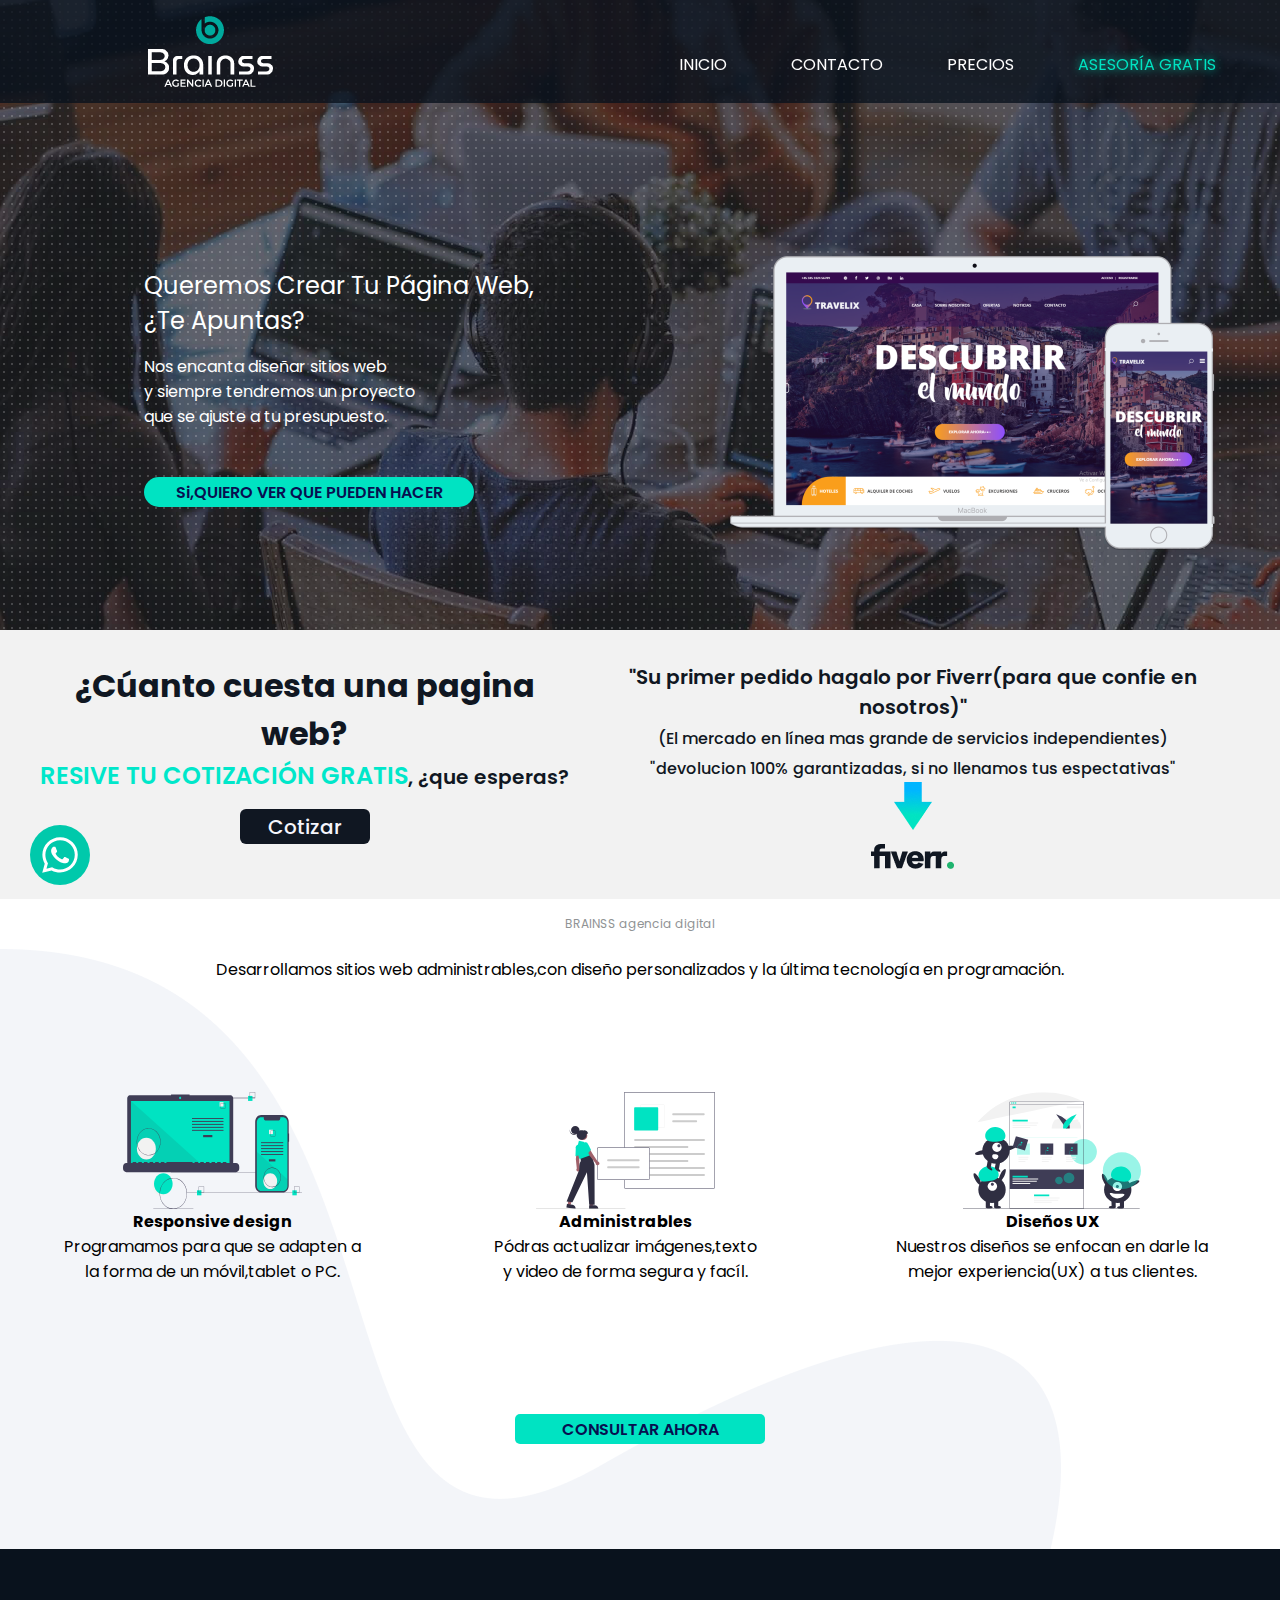
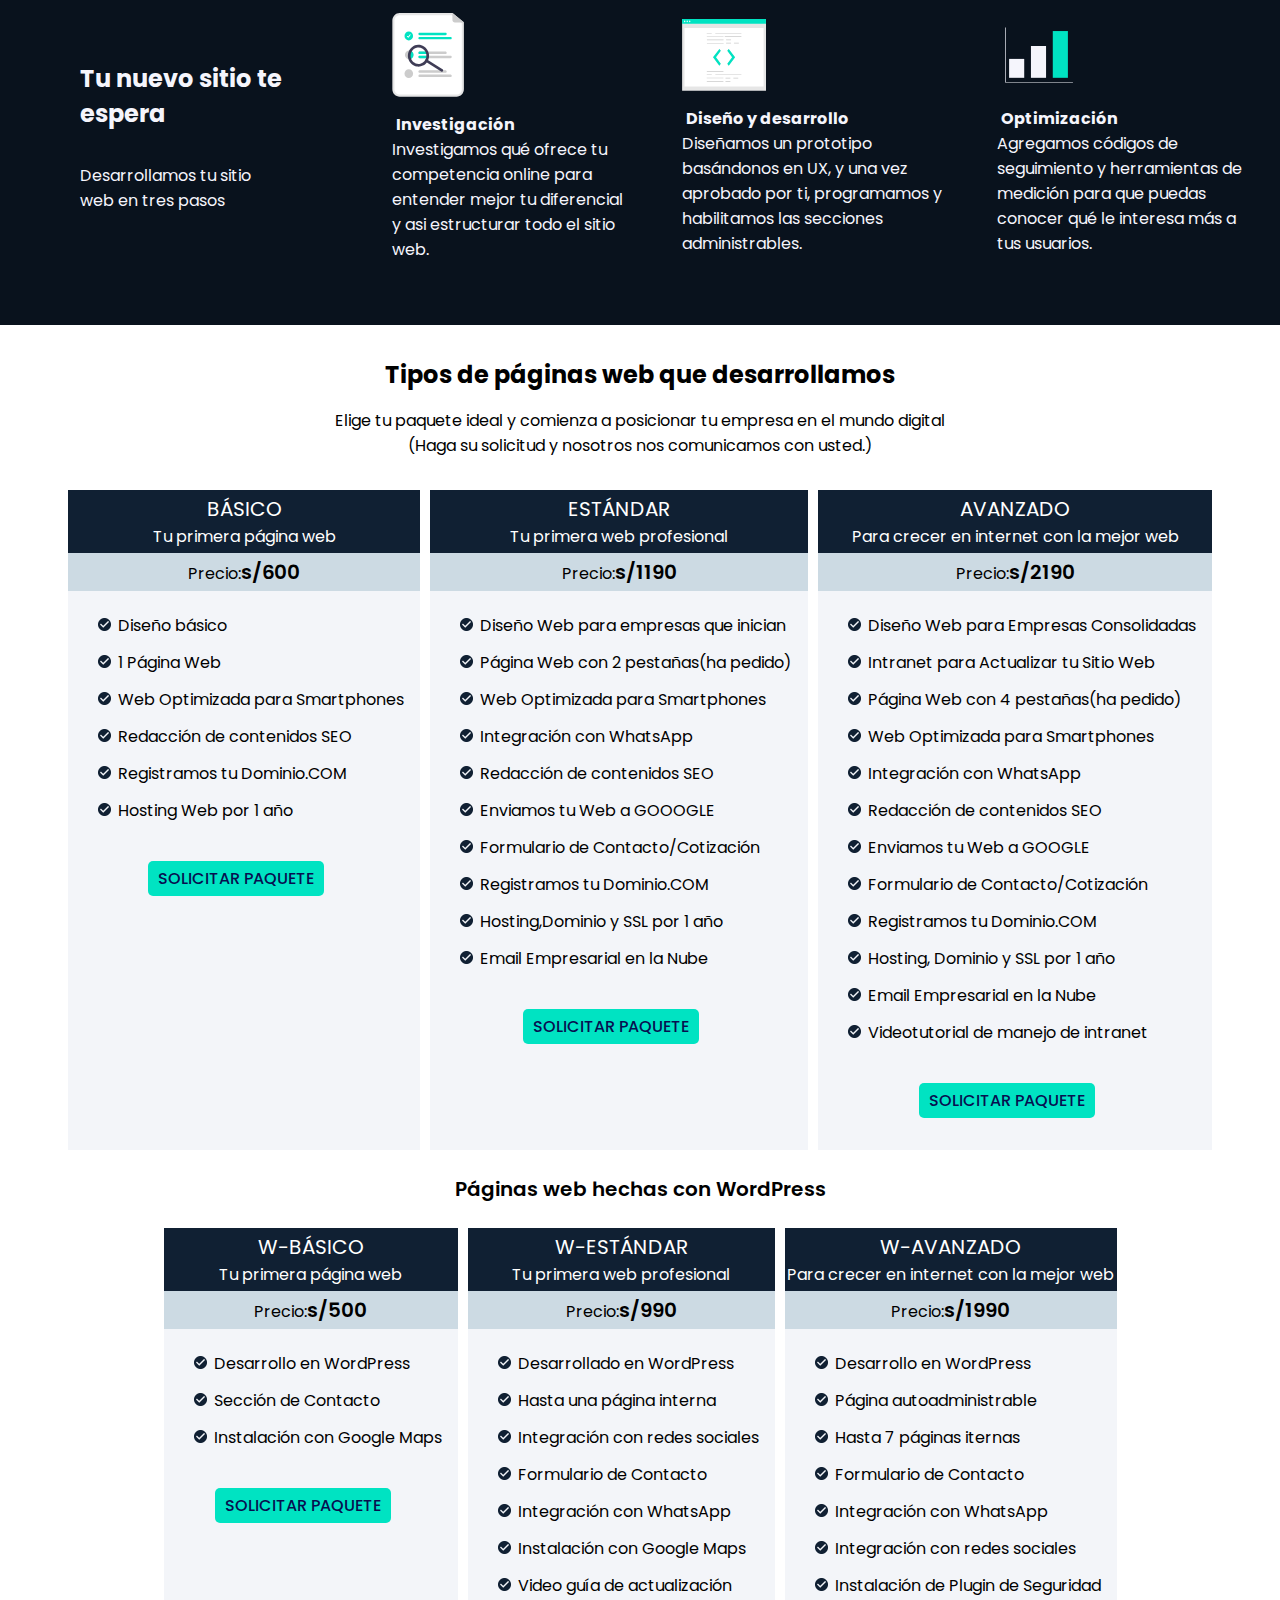
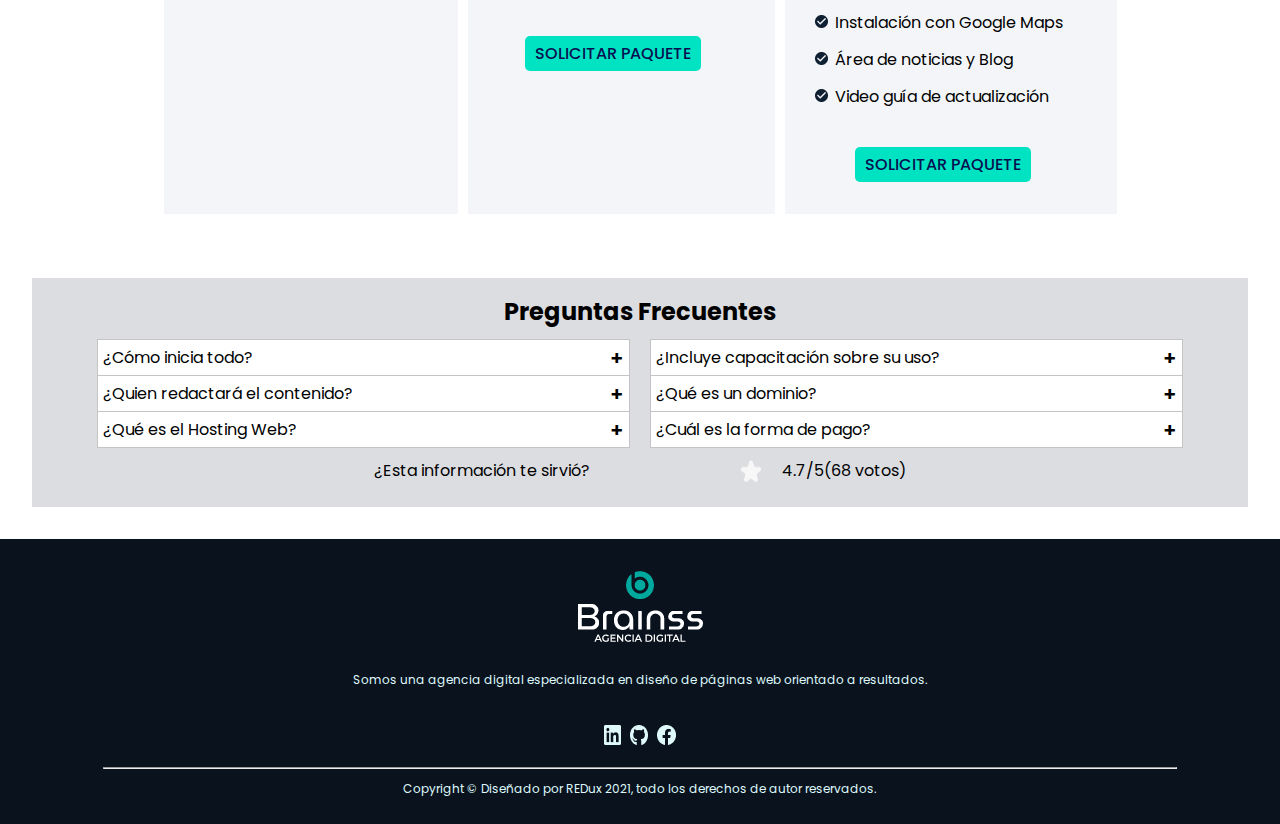
==== index.html @ 3a554b78 "Add files via upload" ====
<!DOCTYPE html>
<html lang="es-es">
<head>
    <meta charset="UTF-8">
    <meta http-equiv="X-UA-Compatible" content="IE=edge">
    <meta name="viewport" content="width=device-width, initial-scale=1.0">
    <title>páginas web perú precios</title>
    <link type="text/css" rel="stylesheet" href="style.css">
    <link rel="preconnect" href="https://fonts.gstatic.com">
    <link href="https://fonts.googleapis.com/css2?family=Poppins:wght@400;500;600;700&display=swap" rel="stylesheet">

    <!--favicon logo-->
<link rel="apple-touch-icon" sizes="180x180" href="favicon/apple-touch-icon.png">
<link rel="icon" type="image/png" sizes="32x32" href="favicon/favicon-32x32.png">
<link rel="icon" type="image/png" sizes="16x16" href="favicon/favicon-16x16.png">
<link rel="manifest" href="favicon/site.webmanifest">
<link rel="mask-icon" href="favicon/safari-pinned-tab.svg" color="#5bbad5">
<meta name="msapplication-TileColor" content="#da532c">
<meta name="theme-color" content="#ffffff">

<!-- para envios de formulario por EmailJS-->


</head>
     
<body>
    <nav id="article-header__main-principal" class="article-header__main article-header__main-principal">
        <div class="header-div__principal header-div__principal-logo">
            <a href="#">
                <img class="div-img__logo-logo"  src="image/atm-logo.png" alt="cargando imagen">
            </a>
        </div>
        <div class="section__menu">
            <div class="section-div__menu-item section-div__menu-item_item1"><a class="div-a__button div-a__button-item" href="#">INICIO</a></div>
            <div class="section-div__menu-item section-div__menu-item_item2"><a class="div-a__button div-a__button-item" href="paquete.html">CONTACTO</a></div>
            <div class="section-div__menu-item section-div__menu-item_item3"><a class="div-a__button div-a__button-item" href="#paquetes">PRECIOS</a></div>
            <div class="section-div__menu-item section-div__menu-item_item4"><a class="div-a__button div-a__button-item div-a__button-item_item4" href="paquete.html">ASESORÍA GRATIS</a></div>
        </div>
    </nav>
    <article class="article__main ">
        <div class="portada__main">
            
            <div class="article-div__main-cuerpo">
                <div class="div-div__cuerpo-mensaje">
                    <div class="article-div__main-encabezado">
                        <p class="div-p__encabezado-principal" >Queremos Crear Tu Página Web, <br class="br-false">¿Te Apuntas?</p>
                    </div>
                    <div class="div-div__mensaje-mensaje">
                        <div class="div-div__mensaje-textalign">
                            Nos encanta diseñar sitios web</br> y siempre tendremos un proyecto</br> que se ajuste a tu presupuesto.
                        </div>
                    </div>
                    <div class="div-div__mensaje-button">
                        <div class="div-div__button-button_color1 div-div__button-button_color1-width2">
                            <a class="div-a__button div-a__button-enlace_color1" href="#paquetes">Si,QUIERO VER QUE PUEDEN HACER</a>
                        </div>
                    </div>
                </div>
                <div class="div-div__main-img_laptop-true">
                </div>
                <div class="div-div__main-img_laptop-false">
                </div>
            </div>
            <div class="whatsapp">
                <a href="https://api.whatsapp.com/send?phone=+51921738307" target="_blank">
                    <img class="whatsapp-svg" src="image/whatsapp.svg" alt="">
                </a>
            </div>
        </div>
    </article>

    <section class="mensaj">
        <div class="oferta">
            <h1>¿Cúanto cuesta una pagina web?</h1>
            <div class="baner"><span class="baner-spam">RESIVE TU COTIZACIÓN GRATIS</span>, ¿que esperas?</div>
            <div class="box-button-cotizar">
                <div class="button-cotizar">
                   <a class="a-cotizar" target="_blank" href="cotizar.html">
                Cotizar</a> 
                </div>
            </div>
        </div>
        <div class="fiverr">
            <div>"Su primer pedido hagalo por Fiverr(para que confie en nosotros)"<br>
               <span> (El mercado en línea mas grande de servicios independientes) <br>
                       <span class="devolucion" >"devolucion 100% garantizadas, si no llenamos tus espectativas"</span></span>
                <br> <span class="fiverr-arrow"> <img src="image/fiverr-arrow.png" alt=""></span></div>
            <div class="fiverr-icon">
                <a href="https://www.fiverr.com/kraudkarirojas?up_rollout=true">
                    <img class="fiverr-logo" src="image/icon-fiverr.png" alt="">
                </a>
            </div>
        </div>
        
    </section>

    <section class="section__diseño">
        <div class="section-div__diseño section-div__diseño-encabezado">
            <p class="div-p__encabezado-texto div-p__encabezado-texto_texto1">
            BRAINSS agencia digital
            </p>
            <p class="div-p__encabezado-texto div-p__encabezado-texto_texto2">
                Desarrollamos sitios web administrables,con diseño personalizados y la última
                tecnología en programación.
            </p>
        </div>
        <div class="section-div__diseño section-div__diseño-items">
            <div class="div-div__items-item div-div__items-item_item1">
                <div class="div-div__item-img div-div__item-img_responsive">
                    <img class=" diseño-svg_true diseño-svg_true-responsive" src="image/atm-svg-responsive-true.svg" alt="cargando_imagen">
                    <img class="diseño-svg_false diseño-svg_false-responsive" src="image/atm-svg-responsive-false.svg" alt="cargando_imagen">
                </div>
                <div class="div-div__item-text div-div__item-text_resposive">
                    <h3>Responsive design</h3>
                    <p>
                        Programamos para que se adapten a la 
                        forma de un móvil,tablet o PC.
                    </p>
                </div>
            </div>
            <div class="div-div__items-item div-div__items-item_item2">
                <div class="div-div__item-img div-div__item-img_manageable">
                    <img loading="lazy" class="diseño-svg_true diseño-svg_true-manage" src="image/atm-svg-manage-true.svg" alt="cargando_imagen">
                    <img loading="lazy" class="diseño-svg_false diseño-svg_false-manage" src="image/atm-svg-manage-false.svg" alt="cargando_imagen">
                </div>
                <div class="div-div__item-text div-div__item-text_manageable">
                    <h3>Administrables</h3>
                    <p>Pódras actualizar imágenes,texto y video
                        de forma segura y facíl.
                    </p>
                </div>
            </div>
            <div class="div-div__items-item div-div__items-item_item3">
                <div class="div-div__item-img div-div__item-img_design">
                <img class="diseño-svg_true diseño-svg_true-ux" src="image/atm-svg-ux-true.svg" alt="cargando_imagen">
                    <img class="diseño-svg_false diseño-svg_false-ux" src="image/atm-svg-ux-false.svg" alt="cargando_imagen">
                </div>
                <div class="div-div__item-text div-div__item-text_design">
                    <h3>Diseños UX</h3>
                    <p>Nuestros diseños se enfocan en darle la mejor experiencia(UX) a tus clientes.</p>
                </div>
            </div>
        </div>
        <div class="section-div__diseño section-div__diseño-content">
            <div class="div-div__content-button_color-second">
                <a class="div-a div-a__button div-a__button-enlace_color1 " href="paquete.html">CONSULTAR AHORA</a>
            </div>
        </div>
    </section> 

    <article class="article-pasos">
            <div class="article-pasos__head">
                <h2 class="article-pasos__heading">Tu nuevo sitio te espera</h2>
                <p class="article-pasos__parrafo">Desarrollamos tu sitio web en tres pasos</p>
            </div>
            <div class="article-pasos__section">
                <div class="article-pasos__item_item1">
                    <img class="article-pasos__img_img1" src="image/investigación.svg" alt="img1">
                    <h3 class="article-pasos__heading_heading1">Investigación</h3>
                    <p class="article-pasos__parrafo-true_parrafo1">
                        Investigamos qué ofrece tu
                        competencia<br> online para entender
                        mejor tu diferencial y<br> asi estructurar
                        todo el sitio web.
                    </p>
                    <p class="article-pasos__parrafo-false_parrafo1">
                        Investigamos qué ofrece tu
                        competencia online para entender
                        mejor tu diferencial y asi estructurar
                        todo el sitio web.
                    </p>
                </div>
                <div class="article-pasos__item_item2">
                    <img class="article-pasos__img_img2" src="image/desarrollo.svg" alt="img2">
                    <h3 class="article-pasos__heading_heading2">Diseño y desarrollo</h3>
                    <p class="article-pasos__parrafo-true_parrafo2">
                        Diseñamos un prototipo basándonos
                        en UX,<br> y una vez aprobado por ti,
                        programamos y<br> habilitamos las
                        secciones administrables.
                    </p>
                    <p class="article-pasos__parrafo-false_parrafo2">
                        Diseñamos un prototipo basándonos
                        en UX, y una vez aprobado por ti,
                        programamos y habilitamos las
                        secciones administrables.
                    </p>
                </div>
                <div class="article-pasos__item_item3">
                    <img class="article-pasos__img_img3" src="image/optimización.svg" alt="img3">
                    <h3 class="article-pasos__heading_heading3">Optimización</h3>
                    <p class="article-pasos__parrafo-true_parrafo3">
                        Agregamos códigos de seguimiento y<br>                           
                        herramientas de medición para que
                        puedas<br> conocer qué le interesa más a
                        tus usuarios.
                    </p>
                    <p class="article-pasos__parrafo-false_parrafo3">
                        Agregamos códigos de seguimiento y                           
                        herramientas de medición para que
                        puedas conocer qué le interesa más a 
                        tus usuarios.
                    </p>
                </div>
            </div>
    </article>

    <article id="paquetes" class="article-precios">
        <div class="article-precios__head">
            <h2 class="article-precios__heading">Tipos de páginas web que desarrollamos</h2>
            <p>
                Elige tu paquete ideal y comienza a posicionar tu empresa en el mundo digital <br>(Haga su solicitud y nosotros nos comunicamos con usted.)
            </p>
        </div>

        <div class="section-precios">
                <div class="precios-webs section-precios__precios-webs_organico">
                    <div class=" precios-webs__web-básico">
                        <div class="precios-webs__head_básico">
                            <p class="precios-webs__heading_básico">BÁSICO</p>
                            <p>Tu primera página web</p>
                        </div>
                        <div class="precios-webs__precio_básico">
                            <p class="precios-webs__p-precio_básico">Precio:<span class="section-precios__numero">s/600</span></p>
                        </div>
                        <div class="precios-webs__contenido_básico">
                            <ul class="precios-webs__ul_básico">
                                <li class="precios-webs__li">Diseño básico</li>
                                <li class="precios-webs__li">1 Página Web</li>
                                <li class="precios-webs__li">Web Optimizada para Smartphones</li>
                                <li class="precios-webs__li">Redacción de contenidos SEO</li>
                                <li class="precios-webs__li">Registramos tu Dominio.COM</li>
                                <li class="precios-webs__li">Hosting Web por 1 año</li>
                            </ul>
                            <div class="button-paquete">
                                <a class="button-paquete__a" href="paquete.html" >SOLICITAR PAQUETE</a>
                            </div>
                        </div>
                    </div>
                    <div class=" precios-webs__web-estándar">
                        <div class="precios-webs__head_estándar">
                            <p class="precios-webs__heading_estándar">ESTÁNDAR</p>
                            <p>Tu primera web profesional</p>
                        </div>
                        <div class="precios-webs__precio_estándar">
                            <p class="precios-webs__p-precio_estándar">Precio:<span class="section-precios__numero">s/1190</span></p>
                        </div>
                        <div class=" precios-webs__contenido_estándar">
                            <ul class="precios-webs__ul_estándar">
                                <li class="precios-webs__li">Diseño Web para empresas que inician</li>
                                <li class="precios-webs__li">Página Web con 2 pestañas(ha pedido)</li>
                                <li class="precios-webs__li">Web Optimizada para Smartphones</li>
                                <li class="precios-webs__li">Integración con WhatsApp</li>
                                <li class="precios-webs__li">Redacción de contenidos SEO</li>
                                <li class="precios-webs__li">Enviamos tu Web a GOOOGLE</li>
                                    <li class="precios-webs__li">Formulario de Contacto/Cotización</li>
                                    <li class="precios-webs__li">Registramos tu Dominio.COM</li>
                                    <li class="precios-webs__li">Hosting,Dominio y SSL por 1 año</li>
                                    <li class="precios-webs__li">Email Empresarial en la Nube</li>
                                </ul>
                                <div class="button-paquete">
                                <a class="button-paquete__a" href="paquete.html">SOLICITAR PAQUETE</a>
                            </div>
                            </div>
                        </div>
                        <div class=" precios-webs__web-avanzado">
                            <div class="precios-webs__head_avanzado">
                                <p class="precios-webs__heading_avanzado">AVANZADO</p>
                                <p>Para crecer en internet con la mejor web</p>
                            </div>
                            <div class=" precios-webs__precio_avanzado">
                                <p class="precios-webs__p-precio_avanzado">Precio:<span class="section-precios__numero">s/2190</span></p>
                            </div>
                            <div class="precios-webs__contenido_avanzado">
                                <ul class="precios-webs__ul_avanzado">
                                    <li class="precios-webs__li">Diseño Web para Empresas Consolidadas</li>
                                    <li class="precios-webs__li">Intranet para Actualizar tu Sitio Web</li>
                                    <li class="precios-webs__li">Página Web con 4 pestañas(ha pedido)</li>
                                    <li class="precios-webs__li">Web Optimizada para Smartphones</li>
                                    <li class="precios-webs__li">Integración con WhatsApp</li>
                                    <li class="precios-webs__li">Redacción de contenidos SEO</li>
                                    <li class="precios-webs__li">Enviamos tu Web a GOOGLE</li>
                                    <li class="precios-webs__li">Formulario de Contacto/Cotización</li>
                                    <li class="precios-webs__li">Registramos tu Dominio.COM</li>
                                    <li class="precios-webs__li">Hosting, Dominio y SSL por 1 año</li>
                                    <li class="precios-webs__li">Email Empresarial en la Nube</li>
                                    <li class="precios-webs__li">Videotutorial de manejo de intranet</li>
                                </ul>
                                <div class="button-paquete">
                                <a class="button-paquete__a" href="paquete.html">SOLICITAR PAQUETE</a>
                            </div>
                            </div>
                        </div>
                    </div>
                    <div class="section-precios__aviso">
                        <p class="section-precios__aviso-text">Páginas web hechas con WordPress</p>
                    </div>
                    <div class="precios-webs section-precios__precios-webs_wordpress">
                        <div class=" precios-webs__web-wbásico">
                            <div class="precios-webs__head_wbásico">
                                <p class="precios-webs__heading_wbásico">W-BÁSICO</p>
                                <p>Tu primera página web</p>
                            </div>
                            <div class="precios-webs__precio_wbásico">
                                <p class="precios-webs__p-precio_wbásico">Precio:<span class="section-precios__numero">s/500</span></p>
                            </div>
                            <div class="precios-webs__contenido_wbásico">
                                <ul class="precios-webs__ul_wbásico">
                                    <li class="precios-webs__li">Desarrollo en WordPress</li>
                                    <li class="precios-webs__li">Sección de Contacto</li>
                                    <li class="precios-webs__li">Instalación con Google Maps</li>
                                </ul>
                                <div class="button-paquete">
                                    <a class="button-paquete__a" href="paquete.html">SOLICITAR PAQUETE</a>
                                </div>
                            </div>
                        </div>
                        <div class=" precios-webs__web-westándar">
                            <div class="precios-webs__head_westándar">
                                <p class="precios-webs__heading_westándar">W-ESTÁNDAR</p>
                                <p>Tu primera web profesional</p>
                            </div>
                            <div class="precios-webs__precio_westándar">
                                <p class="precios-webs__p-precio_westándar">Precio:<span class="section-precios__numero">s/990</span></p>
                            </div>
                            <div class="precios-webs__contenido_westándar">
                                <ul class="precios-webs__ul_westándar">
                                    <li class="precios-webs__li">Desarrollado en WordPress</li>
                                    <li class="precios-webs__li">Hasta una página interna</li>
                                    <li class="precios-webs__li">Integración con redes sociales</li>
                                    <li class="precios-webs__li">Formulario de Contacto</li>
                                    <li class="precios-webs__li">Integración con WhatsApp</li>
                                    <li class="precios-webs__li">Instalación con Google Maps</li>
                                    <li class="precios-webs__li">Video guía de actualización</li>
                                </ul>
                                <div class="button-paquete">
                                    <a class="button-paquete__a" href="paquete.html">SOLICITAR PAQUETE</a>
                                </div>
                            </div>
                        </div>
                        <div class=" precios-webs__web-wavanzado">
                            <div class="precios-webs__head_wavanzado">
                                <p class="precios-webs__heading_wavanzado">W-AVANZADO</p>
                                <p>Para crecer en internet con la mejor web</p>
                            </div>
                            <div class="precios-webs__precio_wavanzado">
                                <p class="precios-webs__p-precio_wavanzado">Precio:<span class="section-precios__numero">s/1990</span></p>
                            </div>
                            <div class="precios-webs__contenido_wavanzado">
                                <ul class="precios-webs__ul_wavanzado">
                                    <li class="precios-webs__li">Desarrollo en WordPress</li>
                                    <li class="precios-webs__li">Página autoadministrable</li>
                                    <li class="precios-webs__li">Hasta 7 páginas iternas</li>
                                    <li class="precios-webs__li">Formulario de Contacto</li>
                                    <li class="precios-webs__li">Integración con WhatsApp</li>
                                    <li class="precios-webs__li">Integración con redes sociales</li>
                                    <li class="precios-webs__li">Instalación de Plugin de Seguridad</li>
                                    <li class="precios-webs__li">Instalación con Google Maps</li>
                                    <li class="precios-webs__li">Área de noticias y Blog</li>
                                    <li class="precios-webs__li">Video guía de actualización</li>
                                </ul>
                                <div class="button-paquete">
                                <a class="button-paquete__a" href="paquete.htmls">SOLICITAR PAQUETE</a>
                            </div>
                            </div>
                        </div>
                    </div>
            </div>
        </article>

        <section id="preguntas" class="section-preguntas">
            <h2 class="section-preguntas__heading">Preguntas Frecuentes</h2>
            <div class="section-preguntas__contenido">
                <div class="section-preguntas__lista accordion1">
                    <ul class="accordion">
                        <li class=" contentbx">
                            <div class="label">¿Cómo inicia todo?</div>
                            <div class="content">
                                Cuando te pongas en contacto con nosotros por alguno de nuestros paquetes
                                de diseño web, nosotros <b>nos comunicaremos con usted para acordar firmar 
                                un contrato</b> por el servicio,ademas <b>te pediremos que nos brindes información
                                sobre tu negocio/empresa</b>(sevicios,público objetivo) para que juntos planeemos 
                                los objetivos de tu nueva página web.
                                Para iniciar el proceso tambien será necesaro que nos facilites tu logotipo y/o 
                                manual de marca, si no cuenta con estos podemos ofrecerte el diseño de estos 
                                artículos como un sevicio adiciona.
                                <b>¡No te preocupes!</b>, que estamos para ayudarte desde el inicio del proyecto.
                            </div>
                        </li>
                        <li class="contentbx">
                            <div class="label">¿Quien redactará el contenido?</div>
                            <div class="content">
                                Si,nuestros paquetes uncluyen la <b>redacción 
                                publicitaria de los contenidos de tu página web,
                                </b> la estructura y  la calidad de los textos de tu página web serán
                                fundamentales <b>para enganchar y convertir a los visitantes de tu página web en clientes.</b>
                                Deberás proporcionarnos toda la información acerca de tu negocio o empresa.
                            </div>
                        </li>
                        <li class="contentbx">
                            <div class="label">¿Qué es el Hosting Web?</div>
                            <div class="content">
                                Hosting Web es el servicio que <b>permite que tu página web este disponible las 24 horas del día</b>
                                durante los 365 dias al año en internet.
                                todo nuestros planes incluyen el servicio de Hosting por 1 año.
                            </div>
                        </li>
                    </ul>
                </div>
                <div class="section-preguntas__lista accordion2">
                    <ul class="accordion">
                        <li class="contentbx">
                            <div class="label">¿Incluye capacitación sobre su uso?</div>
                            <div class="content">
                                Si, nuestro precio incluye un video tutorial que se lo entregamos al final del proyecto
                                EL video consiste en enseñarte a utilizar tu panel de control para que pueda gestionar
                                los contenidos de tu página web de forma facil y rapida 
                                <b>¡No te preocupes!</b>, que lo complicado lo hacemos nosotros.
                            </div>
                        </li>
                        <li class="contentbx">
                            <div class="label">¿Qué es un dominio?</div>
                            <div class="content">
                                Un dominio es el <b>punto de partida para estar en Internet</b>, pues representa a tu
                                marca y te permite tener un lugar en internet.
                                Nosotros nos encargamos de registrar el nombre del dominio ideal pra tu empresas
                                o negocio con textensión .COM o .PE. 
                                Todo nuestros planes incluyen el registro de un dominio con la extención .COM por 1 año.
                            </div>
                        </li>
                        <li class="contentbx">
                            <div class="label">¿Cuál es la forma de pago?</div>
                            <div class="content">
                                Debes hacer el pago por cualquiera de nuestros paquetes de diseño en dos partes: 
                                1. 50% a la firma de contrato 
                                2. 50% a la entrega del proyecto
                            </div>
                        </li>
                    </ul>
                </div>
            </div>
            <div class="section-preguntas__encuesta">
                <div class="section-preguntas__p-encuesta">
                    <p>¿Esta información te sirvió?</p>
                </div>
                <div class="section-preguntas__estars_true">
                    <img src="image/Star-true-1.png" alt="">
                    <img src="image/Star-true-1.png" alt="">
                    <img src="image/Star-true-1.png" alt="">
                    <img src="image/Star-true-1.png" alt="">
                    <img src="image/Star-true-2.png" alt="">
                    <p class="section-preguntas__votos_true">4.7/5(68 votos)</p>
                </div>
                <div class="section-preguntas__estars_false">
                    <img src="image/Star-false-1.png" alt="">
                    <img src="image/Star-false-1.png" alt="">
                    <img src="image/Star-false-1.png" alt="">
                    <img src="image/Star-false-1.png" alt="">
                    <img class="star-vacio" src="image/star-false-2.png" alt="">
                    <p class="section-preguntas__votos_false">4.7/5(68 votos)</p>
                </div>
            </div>
        </section>



    <footer class="footer">
        <div class="footer__a-img">
            <a class="footer__a" href="#">
                <img class="footer__img" src="image/atm-logo.png" alt="logo">
            </a>
        </div>
        <p class="footer__p">
            Somos una agencia digital especializada 
            en diseño de páginas web orientado a resultados.
        </p>
        <div class="footer__iconos">
            <img class="footer-icono" src="image/linkedin.png" alt="">
            <img class="footer-icono" src="image/github.png" alt="">
            <img class="footer-icono" src="image/facebook.png" alt="">
        </div>
        <hr class="hr">
        <p class="footer__cp">Copyright &#169 Diseñado por REDux 2021, todo los derechos de autor reservados.</p>
    </footer>
        

    <script type="text/javascript" src="script.js"></script>
</body>
---- style.css ----
:root{
    --color-button-primary: #00e3c2;
    --color-button-menu-primary:#102033;
    --color-button-second:#00e3c2;
    --color-letter-img:#FFFFE6;
    --color-logo-primary:#DFF9FB;
    --color-background-fourth:#102033;
    --color-background-third:#C4C4C4;
    --color-background-second:#CCDAE3;
    --color-background-primary:#F3F5F9;
    --color-letter-second:#FFFFFF;
    --color-star:#ED5707;
    --color-letter-primary:#293339;
}
html{
    box-sizing:border-box;
    font-family:'Poppins',sans-serif;
    font-size:16px;
}
html::-webkit-scrollbar{
    width: 16px;   /*el width del scrollbar afectara ala dimencion del viwport, por eso  la media query empezara en 844px*/
    height: 16px;
}
html::-webkit-scrollbar-thumb{
    background: #09121D;
    border-radius: 16px;
    box-shadow: inset 2px 2px 2px hsl(0deg 0% 100% / 25%), inset -2px -2px 2px rgb(0 0 0 / 25%);
}
html::-webkit-scrollbar-track{
    background: #CCDAE3;
}
*,*::after,*::before{
    box-sizing:inherit;
}
body{
    margin: 0;
    overflow-x:hidden;
    min-width: 320px;
    max-width: 1860px;
}
h1,h2,h3{
    margin:0;
}
p{
    margin-block-start: 0;
    margin-block-end: 0;
}
a{
    text-decoration: none;
}
ul{
    margin-block-end: 0;
    margin-block-start: 0 ;
}
/********* stylos generales **********/
h1{
    font-size: 1.5rem;
}
h2{
    font-size: 1rem;
}
h3{
    font-size: .875rem;
}
@media screen and (min-width:860px){
    h1{
        font-size: 2rem;
    }
    h2{
        font-size: 1.5rem;
    }
    h3{
        font-size: 1rem;
    }
}

/*style.css*/

/*********Portada principal*********/
.portada__main{
    height: 100%;
    background:
    radial-gradient(rgba(255,255,255,.1) 14%, transparent .1%) 0 0,
    radial-gradient(rgba(255,255,255,.1) 14%, transparent .1%) 8px 8px,
    radial-gradient(rgba(255,255,255) .1%, transparent .1%) 0 1px,
    radial-gradient(rgba(255,255,255) .1%, transparent .1%) 8px 9px;
    background-color: rgba(16,13,51,.2);
    background-size:8px 8px;
}
.article__main{
    font-size: .75rem;
    height:630px;
    background-image: url(image/atm-img-portada.jpg);
    animation: moveon 15s infinite linear alternate;
}
@keyframes moveon{
    from{
        background-position:top left;
    }
    to{
        background-position: bottom right;
    }
}

@media screen and (min-width:680px){
    .article__main{
        font-size: 1rem;
    }
}

/***header***/
.article-header__main-principal{
    position: absolute;
    left: 50%;
    transform: translateX(-50%);
    padding:40px 20px;
}
@media screen and (min-width:860px){
    .article-header__main-principal{
        width: 100%;
        left: auto;
        transform: translateX(0);
        display: flex;
        justify-content: space-between;
        align-items: flex-end;
        padding: 1rem 3rem;
        /*
        background-color: rgba(43,36,84,.9);
        */
        background: rgba(9,18,29,.8);
        position: fixed;
        z-index: 100;
    }
    .header-div__principal-button{
        display: flex;
        align-items: center;
    }
}
/*logo*/
.div-img__logo-logo{
    display: block;
    margin: 0 auto;
}   
@media screen and (min-width:860px){
    .div-img__logo-logo{
        padding-left: 100px;
    }
}

/*section__menu*/
           

/*button1*//* el primer hermano sera el quien lleve el stilo general, luego su propio stilo personal*/

.div-div__button-button_color1{
    position: relative;
    display: flex;
    background-color: var(--color-button-primary);
    border-radius: 5px;
    border-radius: 50px;
}
.div-div__button-button_color1:hover{
    border-radius: 50px;
    background: #00e3c2;
    box-shadow:  2.5px 2.5px 7.5px #00c1a5,
                -2.5px -2.5px 7.5px #00ffdf;
}
.div-div__button-button_color1:hover::after{
    content:'\1F892';
    color: #070f50;
    font-size: 3rem;
    font-weight: 600;
    position: absolute;
    right: 10px;
    top: -23px;
}
.div-a__button-enlace_color1{
    color: #070f50;
    font-weight: 600;
    width: 100%;
    height: 100%;
    text-align: center;
    padding:3px 0;
}

/***encabezado***/
.article-div__main-encabezado{
    margin: 1rem 0 2rem 0;
}
@media screen and (min-width:860px){
    .article-div__main-encabezado{
        margin:0;
    }
}
.div-p__encabezado-principal{
    color: var(--color-letter-second);
    text-align: center;
}
@media screen and (min-width:860px){
    .div-p__encabezado-principal{
        font-size: 1.5rem;
        text-align: left;
    }
    .br-false{
        display: none;
    }
}
@media screen and (min-width:1000px){
    .br-false{
        display:inline;
    }
}
/***cuerpo de la portada principal***/
.article-div__main-cuerpo{
    display: flex;
    flex-direction: column;
    padding: 0 1rem;
    padding-top: 9rem;
}
@media screen and (min-width:860px){
    .article-div__main-cuerpo{
        padding: 0 4rem;
        padding-top: 16rem;
        flex-direction: row;
        justify-content: space-between;
    }
}
/*mensaje principal*/
.div-div__cuerpo-mensaje{
    display: flex;
    flex-direction: column;
    justify-content: center;
}
@media screen and (min-width:860px){
    .div-div__cuerpo-mensaje{
        font-size: 1rem;
        padding-left: 5rem;
    }
    .div-div__mensaje-mensaje{
        padding: 1rem 0;
    }
}
.div-div__mensaje-textalign{
    text-align: center;
    color: var(--color-letter-second);
    margin: 0 auto;
}
@media screen and (min-width:860px) {
    .div-div__mensaje-textalign{
        text-align: left;
    }
}

/*button1*/
.div-div__mensaje-button{
    display: flex;
    justify-content: center;
    padding: 2rem 0;
}
.div-div__button-button_color1-width2{
    padding: .05rem .5rem;
}
@media screen and (min-width:860px){
    .div-div__mensaje-button{
        display: block;
    }
    .div-div__button-button_color1{
        display:flex;
    }
    .div-div__button-button_color1-width2{
        padding: 0;
        height:30px;
        width:330px;
    }
}

/*img-laptop*/
.div-div__main-img_laptop-false{
    display: none;
}
.div-div__main-img_laptop-true{
    width: 288px;
    height: 174px;
    margin: 0 auto;
    background: url(image/mokup1-true.png);
    animation: transición 60s ease-in infinite;
}
@keyframes transición{
    20%{background: url(image/mokup1-true.png) ;}
    40%{background: url(image/mokup2-true.png) ;}
    60%{background: url(image/mokup3-true.png) ;}
    80%{background: url(image/mokup4-true.png) ;}
    100%{background:url(image/mokup5-true.png) ;}
}

@media screen and (min-width:860px){
    .div-div__main-img_laptop-true{
        display: none;
    }
    .div-div__main-img_laptop-false{
    display: block;
    width: 487px;
    height: 294px;
    background: url(image/mokup1-false.png);
    animation: mover 60s infinite;
    }
@keyframes mover{
    20%{background: url(image/mokup1-false.png) ;}
    40%{background: url(image/mokup2-false.png) ;}
    60%{background: url(image/mokup3-false.png) ;}
    80%{background: url(image/mokup4-false.png) ;}
    100%{background: url(image/mokup5-false.png) ;}
    }    
}

/***whatsapp***/
.whatsapp{
    margin-top: .5rem;
    font-size: 0;
    text-align: center;
    z-index: 100;
    }

@media screen and (min-width:860px){
    .whatsapp{
        display: inline;
        font-size: 0;
        left: 30px;
        position: fixed;
        bottom: 15px;
    }
    .whatsapp-svg:hover{
        transform: scale(1.04);
    }
}

/***********************************************************************************/

/***MENU***/
.section__menu{
    height: 40px;
    display: none;
}

.section-div__menu-item{
    background-color:"";
    display: flex;
    transition: background-color .5s;
}
.section-div__menu-item:hover{
    background-color: #00e3c2;
}
.section-div__menu-item_item2{
    flex-grow: 1;
}
.section-div__menu-item_item3{
    flex-grow:1;
}
.div-a__button-item{
    width: 100%;
    height: 100%;
    text-align: center;
    padding: 11px 1rem;
    color: var(--color-letter-second);
}
.section-div__menu-item_item1,.section-div__menu-item_item4{
    display: none;
} 
@media screen and (min-width:860px){
    .section__menu{
        display: flex;
        height: 46px;
    }
    .section-div__menu-item{
        border-radius: 6px;
        margin-left: 2rem;
    }
    .section-div__menu-item_item1{
        border: none;
    }
    .section-div__menu-item_item1, .section-div__menu-item_item4{
        display:flex ;
    }
    .section-div__menu-item_item3{
        background-color:"";
    }
    .section-div__menu-item{
        flex-grow: 1;
    }
    .div-a__button-item{
        font-weight: 400;
        transition: color .1s, font-weight .1s;
    }
    .div-a__button-item:hover{
        color: #070f50;
        font-weight: 500;
    }
    .div-a__button-item_item4{
        color: #00e3c2;
        text-shadow: 0 0 10px #00e3c2;
        transition: color .1s;
    }
    .div-a__button-item_item4:hover{
        color: #070f50;
    }
}

/*section mensaj*/
.mensaj{
    display: flex;
    justify-content: space-evenly;
    text-align: center;
    padding: 2rem 2rem 1rem 2rem;
    color: #101722;
    background-color: #F2F2F2;
}
@media screen and (max-width:860px){
    .mensaj{
        flex-direction: column;
    }
    .fiverr{
        margin-top: 1.5rem;
    }
}

.baner{
    font-size: 20px;
    font-weight: 600;
}
.baner-spam{
    font-size: 24px;
    color: #00E7CA;
}
.oferta{
    display: flex;
    flex-direction: column;
}

.box-button-cotizar{
    display: flex;
    justify-content: center;
}

.button-cotizar{
    background-color: #101722;
    margin: 1rem;
    width: 130px;
    height: 35px;
    padding: 3px;
    border-radius: 6px;
}

.a-cotizar{
    display: block;
    width: 100%;
    height: 100%;
    color: #f5f5fc;
    font-weight: 500;
    font-size: 20px;
}
.a-cotizar:hover{
    color: #00E3C2;
    transform:scale(1.03);
}


.fiverr{
    font-size:20px;
    font-weight: 600;
    color: #101722;
    text-align: center;
}
.fiverr div span{
    font-size: 16px;
    font-weight: 500;
}
.fiverr-logo{
    transform: scale(1);
    animation: muvo .8s infinite;
}
@keyframes muvo{
    from { transform: scale(1);}
    to {transform: scale(1.05);}
}


/***section-diseño***/
.diseño-svg_false{
    display: none;
}
.section__diseño{
    background-image: url(image/atm-vector-curva-true.png);
    height: 516px;
    font-size: .75rem;
}
.section-div__diseño{
    display: flex;
    flex-direction: column;
    text-align: center;
}
.section-div__diseño-encabezado{
    margin: 0 1rem 2rem;
}
.div-p__encabezado-texto{
    padding: .5rem .5rem;
}
.div-p__encabezado-texto_texto1{
    padding: 1rem;
    color: #909394;
    font-size: .75rem;
}
.section-div__diseño-items{
    margin: 1rem 0;
}
.div-div__item-text{
    padding: 0 6px;
}
.div-div__items-item{
    display: flex;
    flex-direction: row-reverse;
    margin: 0 1rem;
}
.div-div__item-img{
    display: flex;
    justify-content: center;
    align-items: center;
}
.section-div__diseño-content{
    margin: 3rem 1rem;
    flex-direction: row;
    justify-content: center;
}
.div-div__content-button_color-second{
    background-color: var(--color-button-second);
    height: 24px;
    width: 150px;
    border-radius: 5px;
    display: flex;
    align-items: center;
    justify-content: center;
}

@media screen and (min-width:860px){
    .section__diseño{
        background-image: url(image/atm-vector-curva-false.png);
        height: 650px;
        font-size: 1rem;
    }
    .section-div__diseño{
        flex-direction: row;
    }
    .section-div__diseño-items{
        padding-top: 70px ;
        padding-bottom: 70px;
    }
    .diseño-svg_true{
        display: none;
    }
    .diseño-svg_false{
        display: flex;
    }
    .section-div__diseño-encabezado{
        flex-direction: column;
    }
    .diseño-svg_false{
        display: fixed;
    }
    .div-div__items-item{
        flex-direction: column;
    }
    .div-div__item-text{
        padding: 0 3rem;
    }
    .section-div__diseño-content{
        margin-top: 60px;
        margin-bottom: 60px;
    }
    .div-div__content-button_color-second{
        width: 250px;
        height: 30px;
    }
    .div-div__content-button_color-second:hover{
        transform: scale(1.02);
        background-color: #00D6B6;
    }
}

              /*article-pasos*/
.article-pasos{
    background-color: #09121D;
    padding: 10px 10px;
    display: flex;
    flex-direction: column;
    color:#f5f5fc;
    font-size: .75rem;
}
.article-pasos__head{
    text-align: center;
    padding: 1rem;
}
.article-pasos__heading{
    margin-bottom: .5rem;
}
[class*="article-pasos__item_"]{
    padding: 1rem 0;
    text-align: center;
}
[class*="article-pasos__parrafo-false_"]{
    display: none;
}
@media screen and (min-width:860px){
    [class*="article-pasos__parrafo-false_"]{
        display: block;
    }
    [class*="article-pasos__parrafo-true_"]{
        display: none;
    }
    .article-pasos{
        padding: 2rem 0;
        font-size:1rem;
        flex-direction: row;
    }
    .article-pasos__head{
        text-align: left;
        display: flex;
        flex-direction: column;
        justify-content: center;
        align-items: center;
        flex-shrink: 1;
        padding: 5rem;
    }
    .article-pasos__heading{
        margin-bottom: 2rem;
    }
    .article-pasos__section{
        display: flex;
        align-items: center;
        flex-shrink: 2;
    }
    [class*="article-pasos__item_"]{
        text-align: left;
        padding: 0 1.5rem;
    }
    [class*="article-pasos__heading_"]{
        padding: .5rem .25rem 0;
    }
}

/*section-precios*/

.article-precios{
    font-size: .75rem;
    padding: 1rem;
}
.article-precios__head{
    text-align: center;
    margin-bottom: 1rem;
}
.article-precios__heading{
    padding: 1rem 0;
}
.section-precios{
    display: flex;
    flex-direction: column;
    align-items: center;
}

.precios-webs{
    width: 288px;
}
[class*="precios-webs__web-"]{
    margin: 1rem 0;
}
.section-precios__aviso{
    width:288px;
    background-color: var(--color-background-second);
    padding: .5rem 0;
    text-align: center;
    font-size: 14px;
    font-weight: 600;
}
[class*="precios-webs__head_"]{
    color: var(--color-letter-second);
    background-color: var(--color-background-fourth);
    text-align: center;
    padding: .25rem 0;
}
[class*="precios-webs__heading_"]{
    font-size: 1rem;
}
[class*="precios-webs__precio_"]{
    background-color: var(--color-background-second);
    text-align: center;
    padding: .25rem 0;
}
.section-precios__numero{
    font-weight: 600;
    font-size: 14px;
}
[class*="precios-webs__contenido_"]{
    background-color: var(--color-background-primary);
    padding: 1rem 0;
}
[class*="precios-webs__ul"]{
    padding-bottom: 1rem;
    padding-inline-start: 32px;
}
.precios-webs__li{ 
    list-style: url(image/atm-icon-check.png);
    padding: 2px 0;
}
.button-paquete{
    display: flex;
    justify-content: center;
}
.button-paquete__a{
    color: #070f50;
    font-weight: 500;
    background-color: #00e3c2;
    padding: 5px 10px;
    border-radius: 5px;
}

@media screen and (min-width:860px){
    .article-precios{
        font-size:1rem;
    }
    .precios-webs{
        width: auto;
        display: flex;
    }
    [class*="precios-webs__web-"]{
        background-color: var(--color-background-primary);
        margin: 1rem 5px;
        min-width: auto;
    }
    [class*="precios-webs__heading_"]{
        font-size: 1.25rem;
    }
    .section-precios__numero{
        font-size: 1.25rem;
    }
    [class*="precios-webs__contenido_"]{
        padding-right: 1rem;
    }
    [class*="precios-webs__ul"]{
        padding-inline-start: 50px;
    }
    .precios-webs__li{
        padding: 6px 0;
    }
    .button-paquete{
        margin: 1rem 0;
    }
    .button-paquete__a:hover{
        transform: scale(1.03);
        background-color: #00D6B6;
    }
    
    .section-precios__aviso{
        width:auto;
        font-size: 1.25rem;
        background-color: white;
    }
}
/*para modificar los cuadros de precios en section-precios 0-860-1300-*/
@media screen and (min-width:1300px){
    [class*="precios-webs__web-"]{
        min-width: 416px;
    }
}

/*section-preguntas*/
.section-preguntas__estars_false {
    display: none;
}
.section-preguntas{
    background-color: #DCDDE0;
    font-size: .75rem;
    padding: 1rem;
    display: flex;
    flex-direction: column;
    align-items: center;
    margin: 2rem;
}
.section-preguntas__contenido{
    max-width: 382px;
}
.section-preguntas__heading{
    text-align: center;
}
.accordion{
    background-color: white;
    padding-inline-start: 0px;
    margin: 10px 0;
    border-bottom: solid 1px var(--color-background-third);
}
.contentbx{
    list-style: none;
    border: solid 1px var(--color-background-third);
    border-bottom: 0;
}
.label{
    padding: 5px;
    position: relative;
}
.accordion .contentbx .label::after{
    content:"+";
    font-size: 1.25rem;
    font-weight: 600;
    position: absolute;
    right: 5px;
    bottom: 50%;
    transform: translateY(50%);
}
.accordion .contentbx.active .label::after{
    content: "-";
}
.accordion .contentbx .content{
    height: 0;
    overflow: hidden;
    overflow-y: auto;
    transition: 0.5s;
}
.accordion .contentbx.active .content{
    border-top: solid 1px var(--color-background-third);
    padding: 5px;
    height: auto;
}

.section-preguntas__encuesta{
    text-align: center;
}

@media screen and (min-width:860px){
    
    .section-preguntas__estars_true{
        display: none;
    }
    .section-preguntas__estars_false{
        display:block;
    }
    .section-preguntas{
        padding-bottom: 1.5rem;
        font-size: 1rem;
    }
    .section-preguntas__contenido{
        max-width: none;
        display: flex;
        justify-content: center;
    }
    .accordion1{
        flex-basis: 45%;
        margin: 0 10px;
    }
    .accordion2{
        flex-basis: 45%;
        margin: 0 10px;
    }

    .section-preguntas__encuesta{
        display: flex;
        align-items: center;
    }
    .section-preguntas__estars_false{
        display: flex;
        align-items: center;
        margin-left: 150px;
    }
    .section-preguntas__votos_false{
        margin-left: 20px;
    }
    .star-vacio{
        width: 22px;
        height: 22px;
        transition: width .3s,height .3s;
    }
    .star-vacio:hover{
        height: 23px;
        width: 23px;
    }
}

/*article-contacto*/



/*footer*/
.footer{
    font-size: .75rem;
    text-align: center;
    background-color: #09121D;
    color: var(--color-logo-primary);
    padding: 1rem;
}
.footer__a-img{
    padding: 1rem 0 0 0;
}
.footer__img{ 
    padding-top: 1rem 0;
}
.hr{
    width: 86%;
    font-size: 2px;
    color: var(--color-logo-primary);
}
.footer__p{
    margin-top: 1.5rem;
    margin-bottom: 20px;
}
.footer__cp{
    padding: 10px 0;
}
.footer__iconos{
    padding: 1rem 0;
}
.footer-icono{
    padding: 0 3px;
}
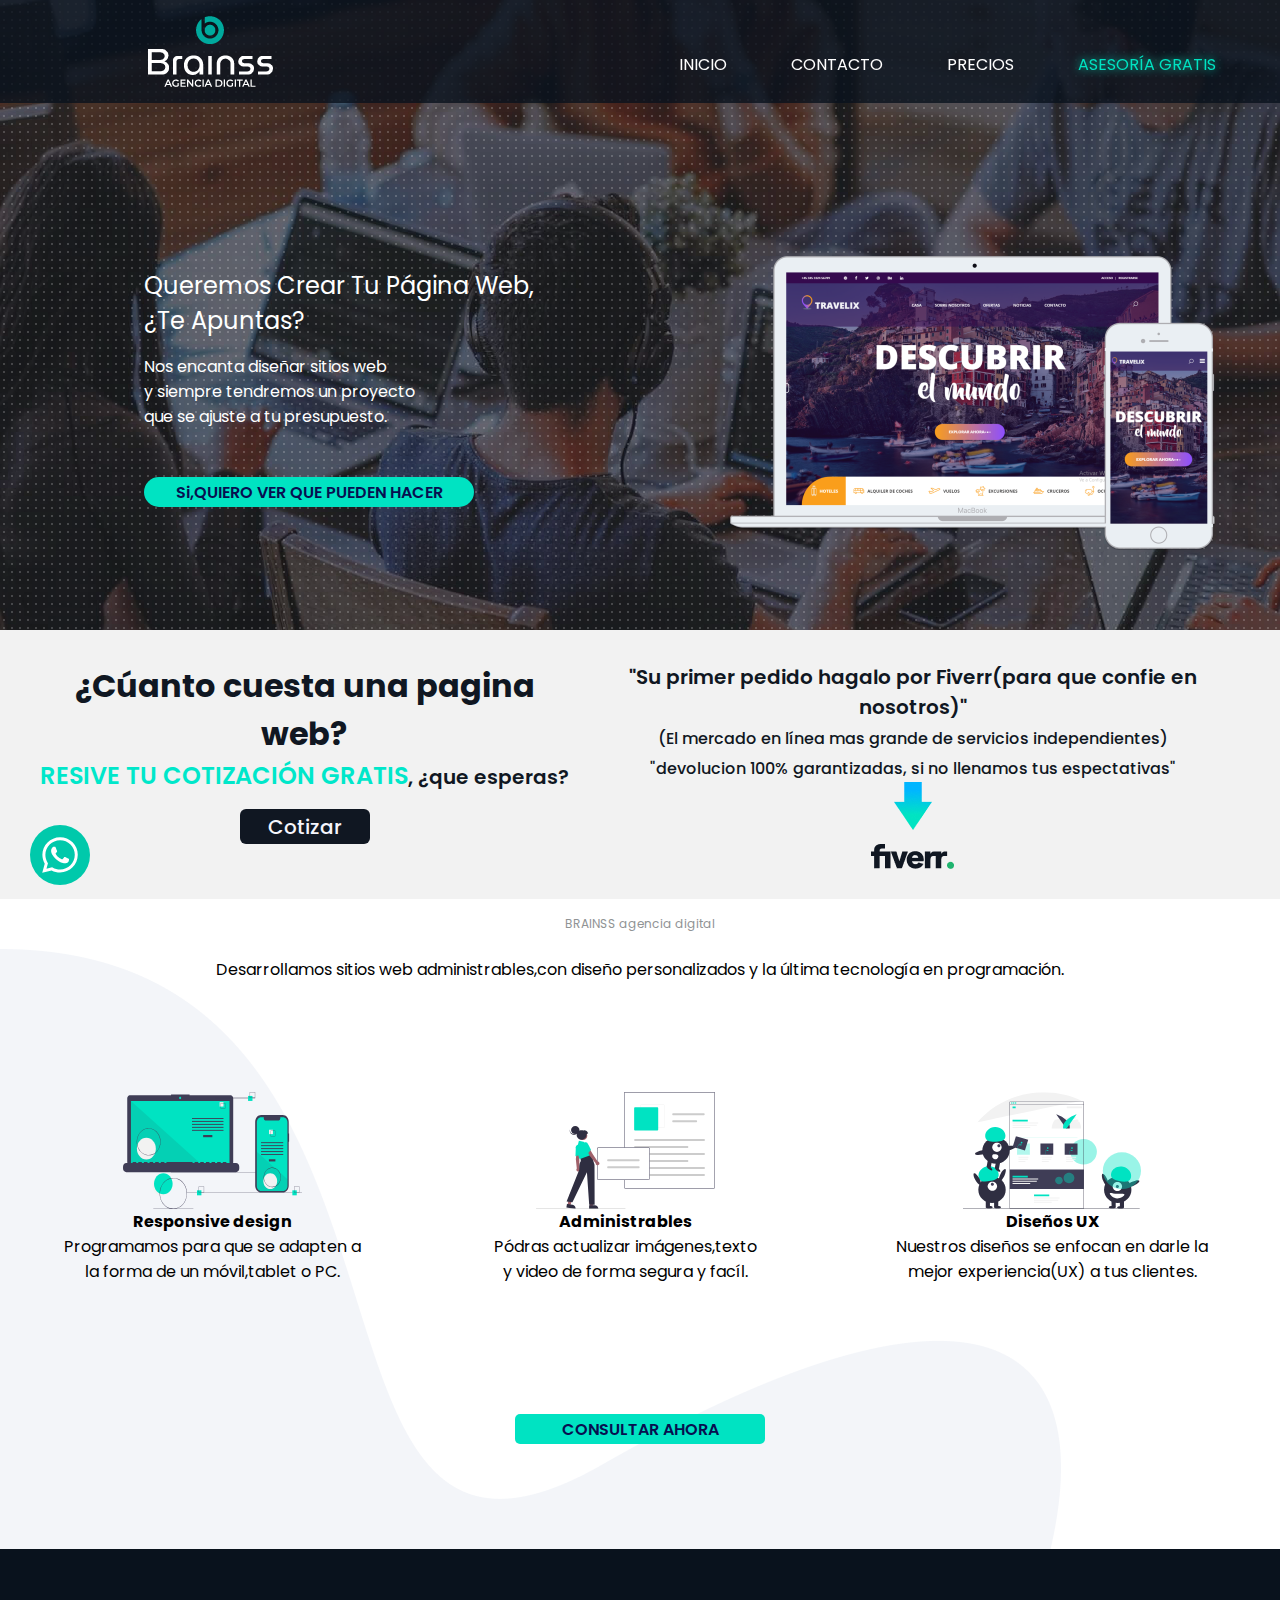
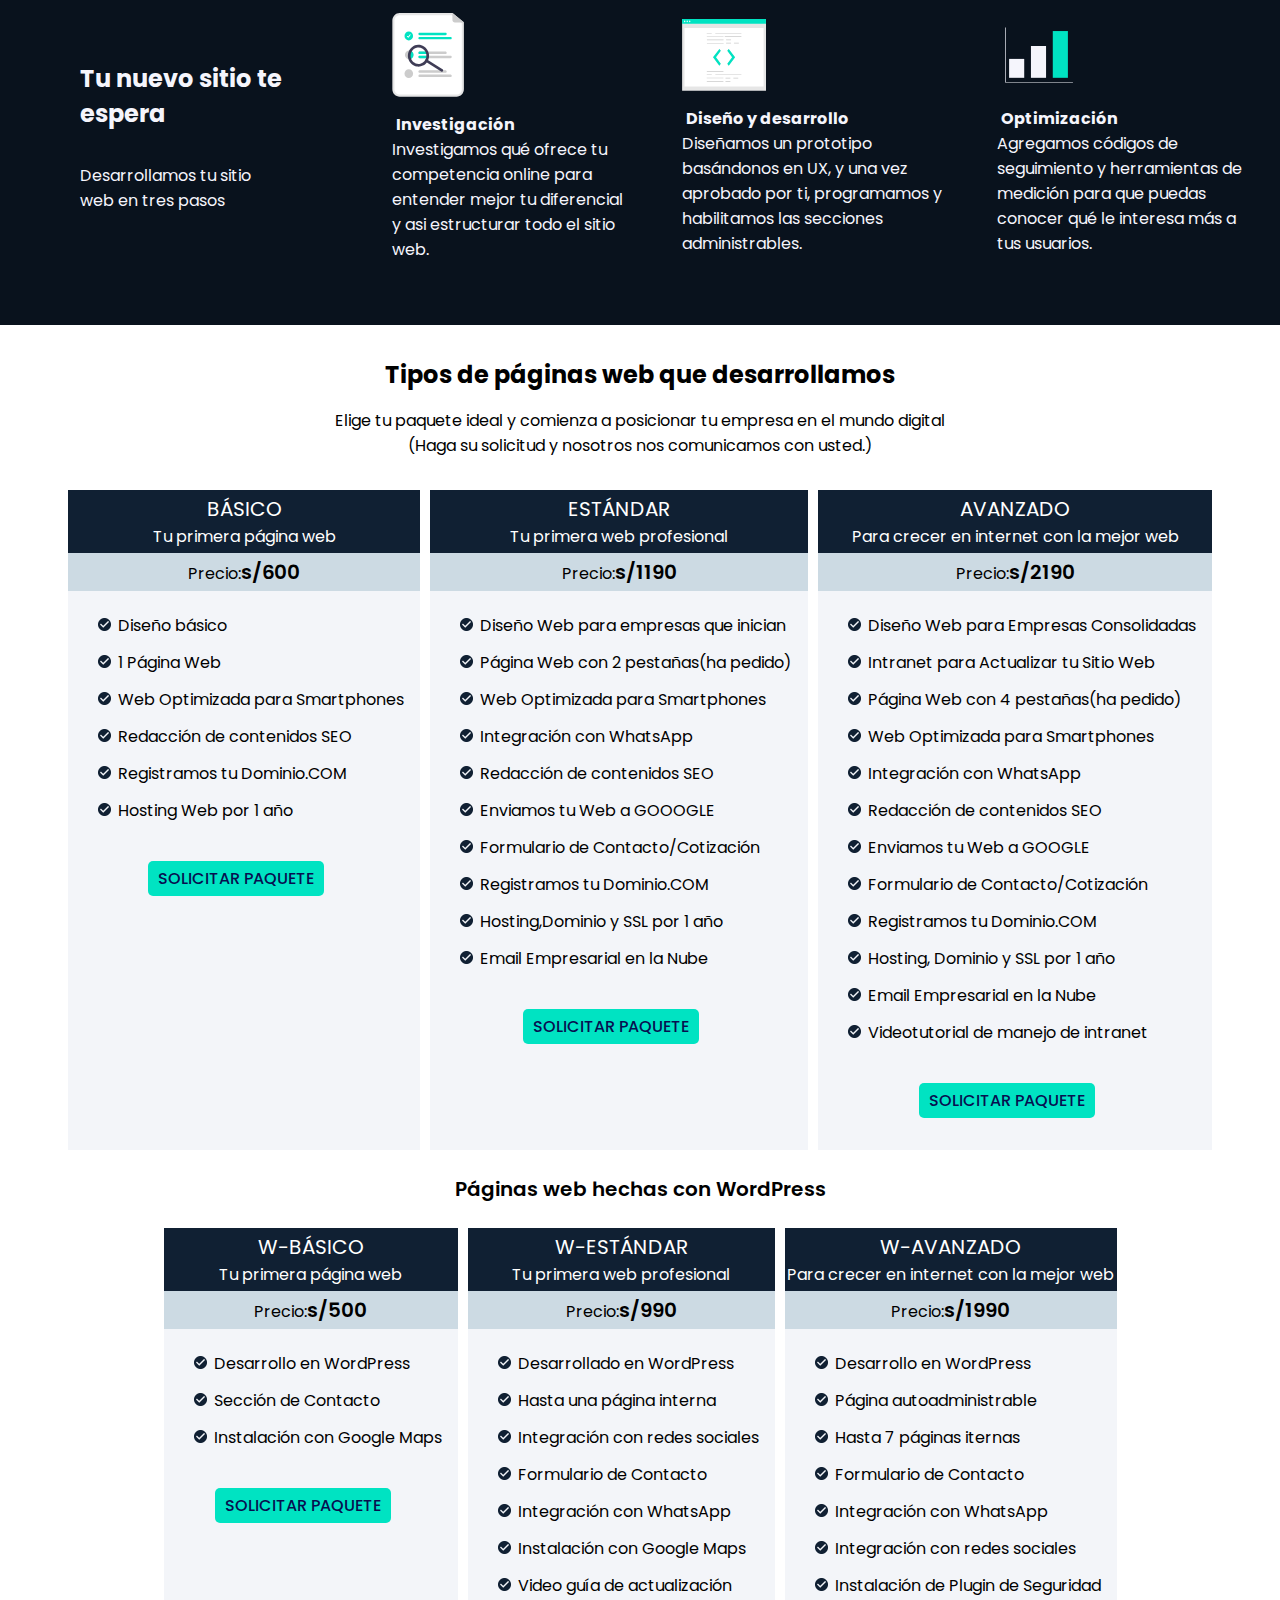
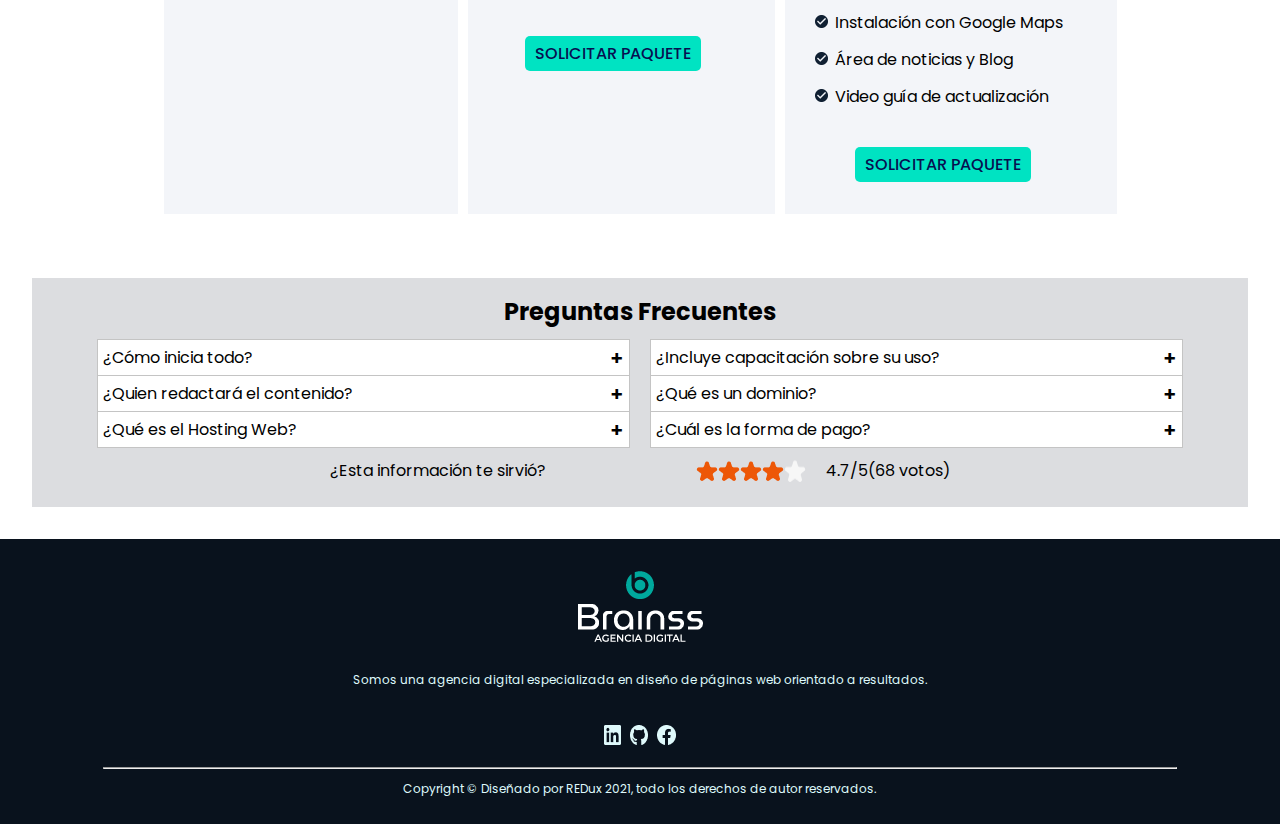
==== commit dfe9144c: "Update index.html" ====
--- a/index.html
+++ b/index.html
@@ -452,10 +452,10 @@
                     <p class="section-preguntas__votos_true">4.7/5(68 votos)</p>
                 </div>
                 <div class="section-preguntas__estars_false">
-                    <img src="image/Star-false-1.png" alt="">
-                    <img src="image/Star-false-1.png" alt="">
-                    <img src="image/Star-false-1.png" alt="">
-                    <img src="image/Star-false-1.png" alt="">
+                    <img src="image/star-false-1.png" alt="">
+                    <img src="image/star-false-1.png" alt="">
+                    <img src="image/star-false-1.png" alt="">
+                    <img src="image/star-false-1.png" alt="">
                     <img class="star-vacio" src="image/star-false-2.png" alt="">
                     <p class="section-preguntas__votos_false">4.7/5(68 votos)</p>
                 </div>
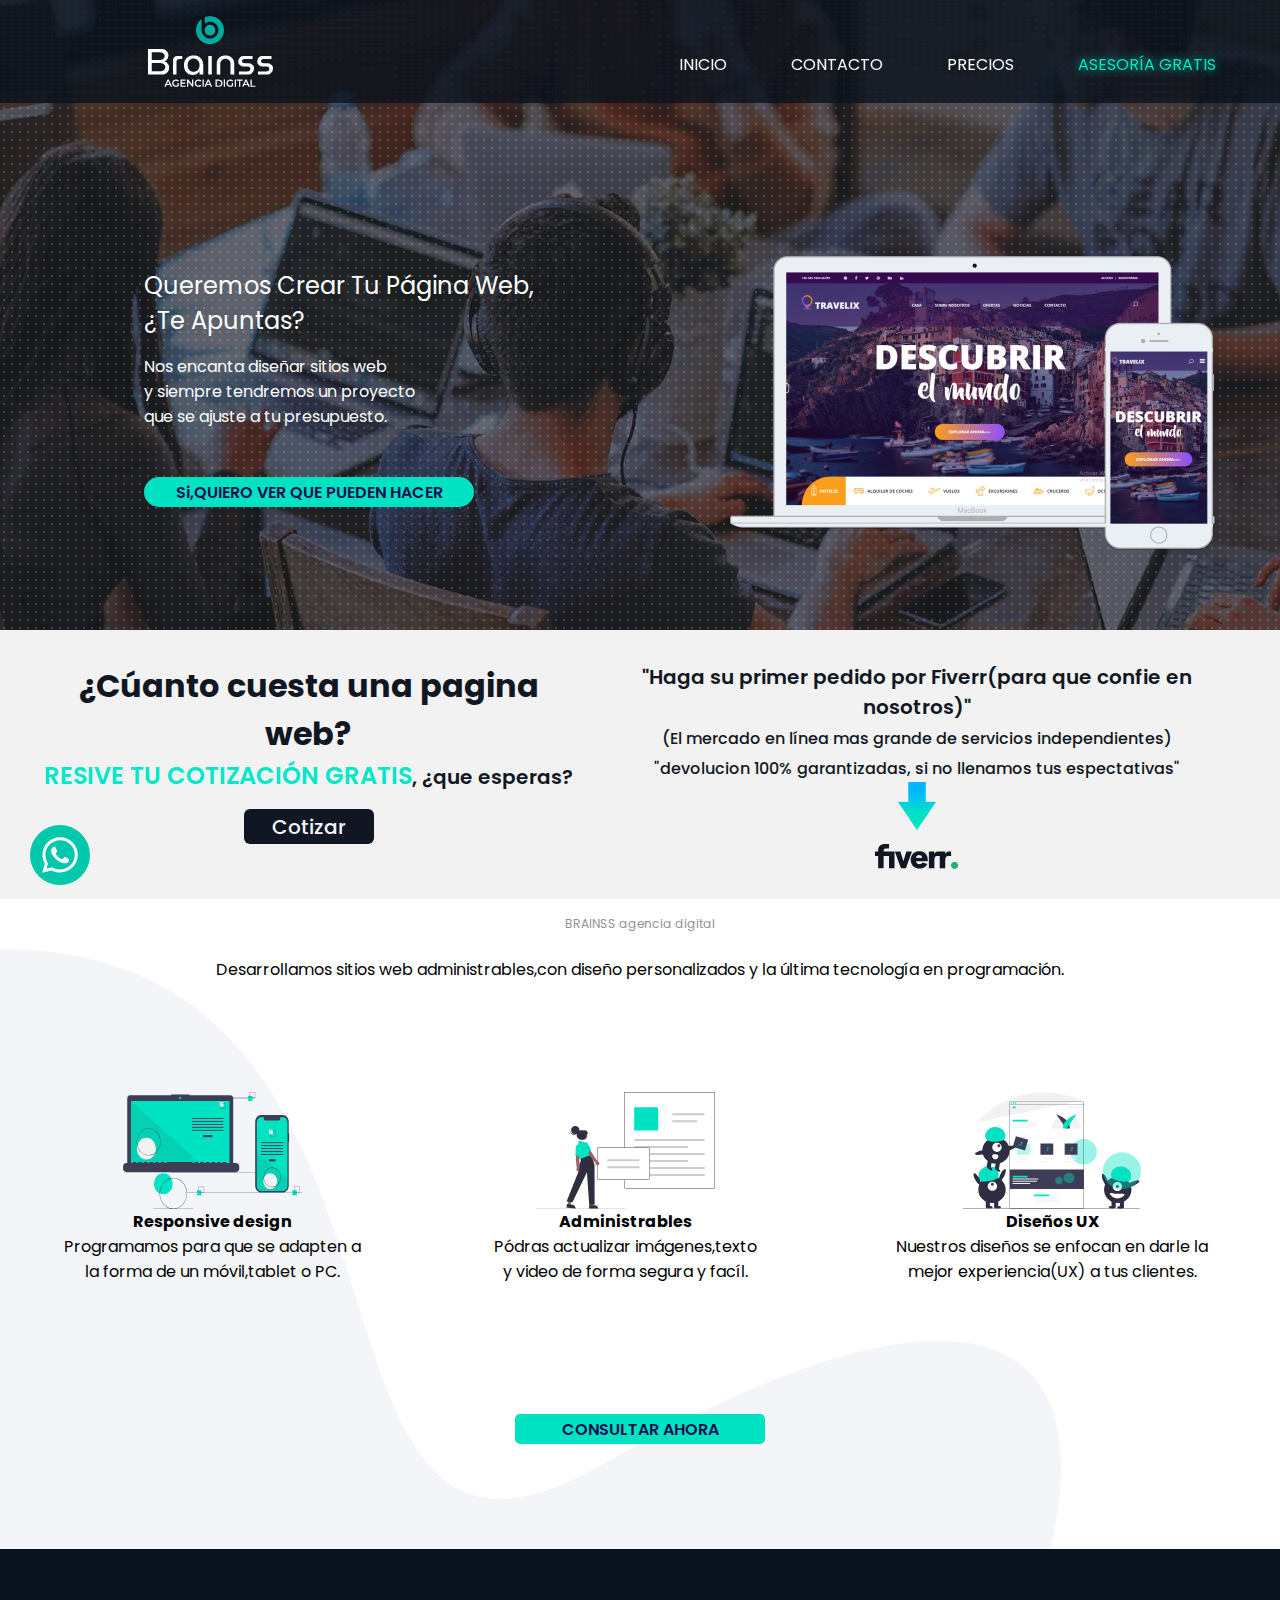
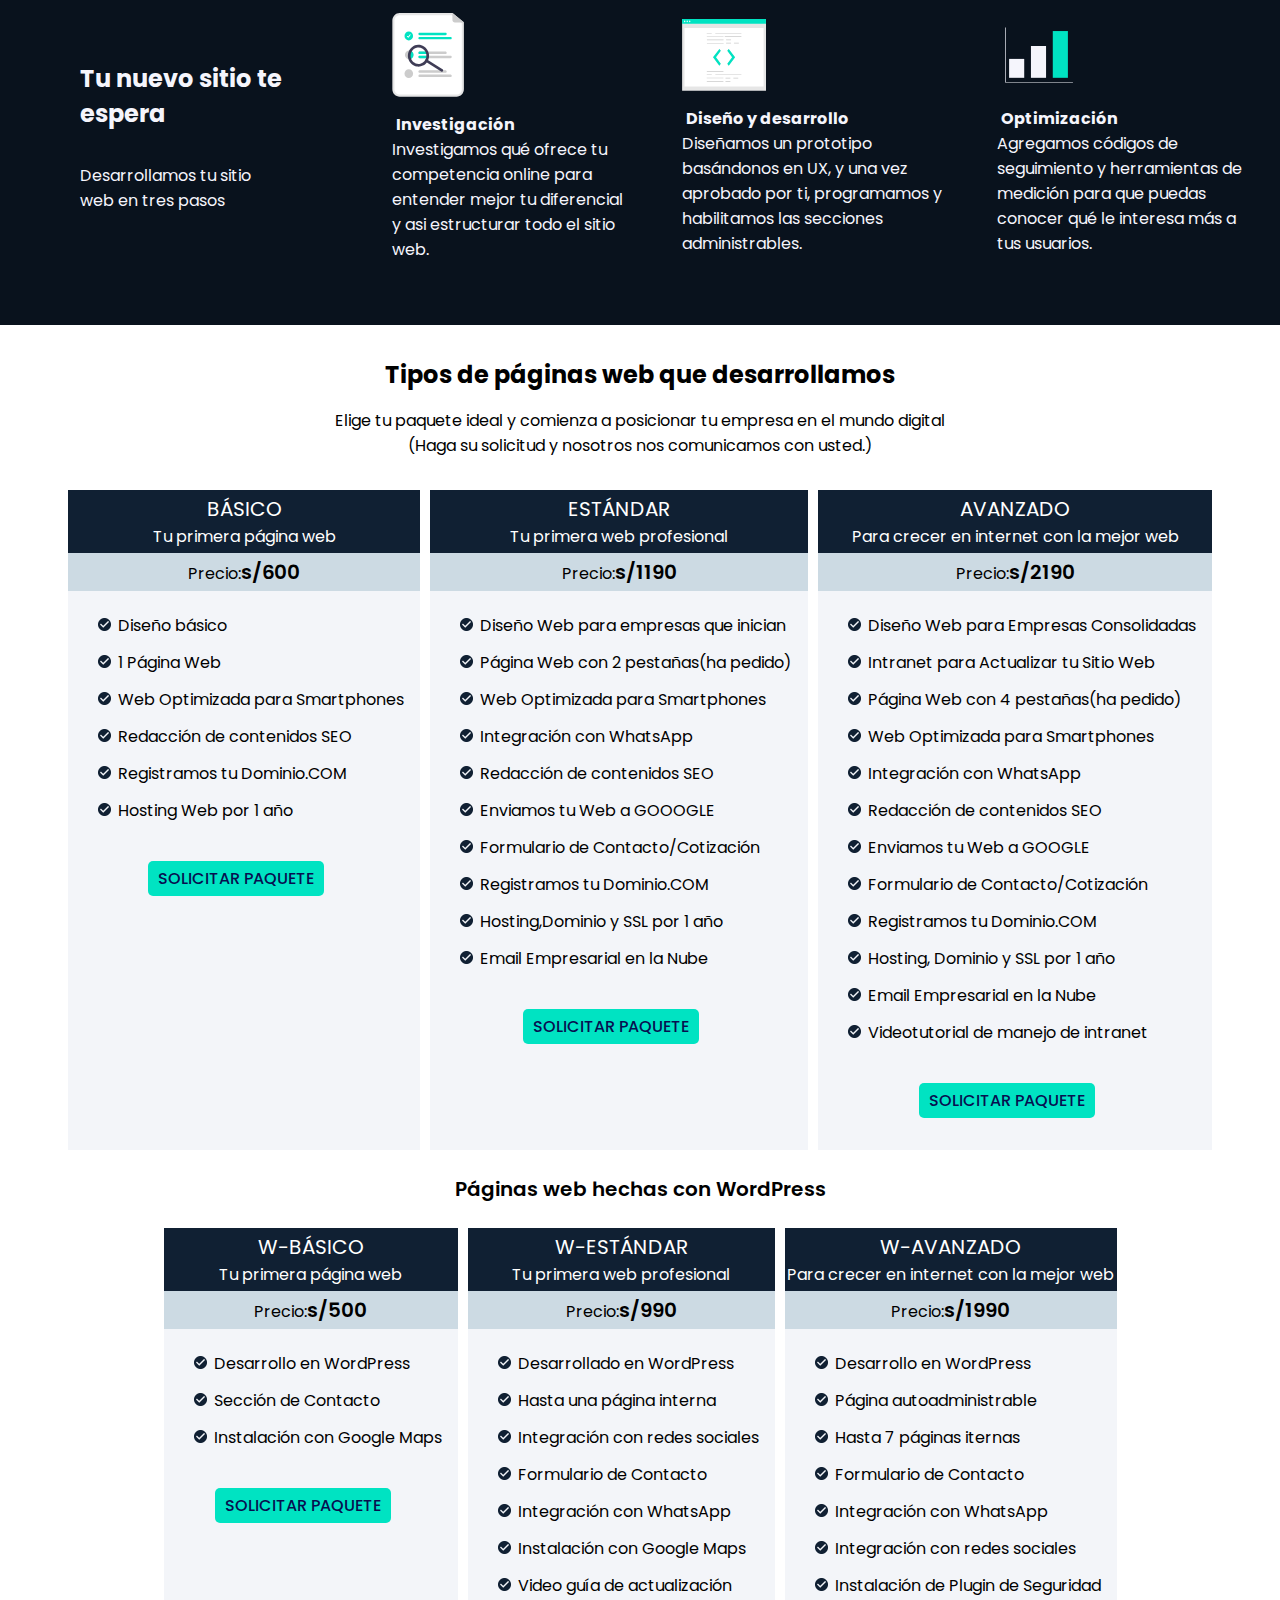
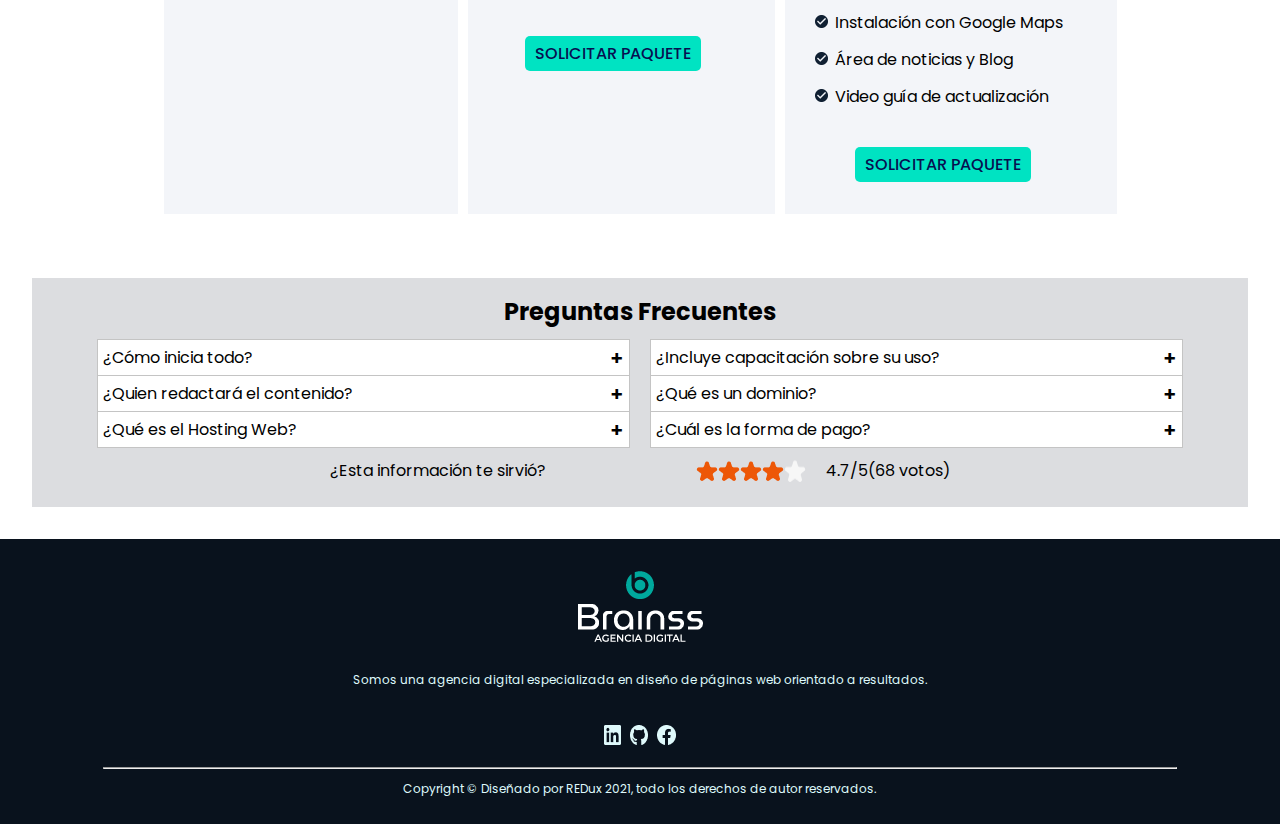
==== commit 9b064d5d: "Update index.html" ====
--- a/index.html
+++ b/index.html
@@ -81,12 +81,12 @@
             </div>
         </div>
         <div class="fiverr">
-            <div>"Su primer pedido hagalo por Fiverr(para que confie en nosotros)"<br>
+            <div>"Haga su primer pedido por Fiverr(para que confie en nosotros)"<br>
                <span> (El mercado en línea mas grande de servicios independientes) <br>
                        <span class="devolucion" >"devolucion 100% garantizadas, si no llenamos tus espectativas"</span></span>
                 <br> <span class="fiverr-arrow"> <img src="image/fiverr-arrow.png" alt=""></span></div>
             <div class="fiverr-icon">
-                <a href="https://www.fiverr.com/kraudkarirojas?up_rollout=true">
+                <a href="https://www.fiverr.com/share/jddlRv">
                     <img class="fiverr-logo" src="image/icon-fiverr.png" alt="">
                 </a>
             </div>
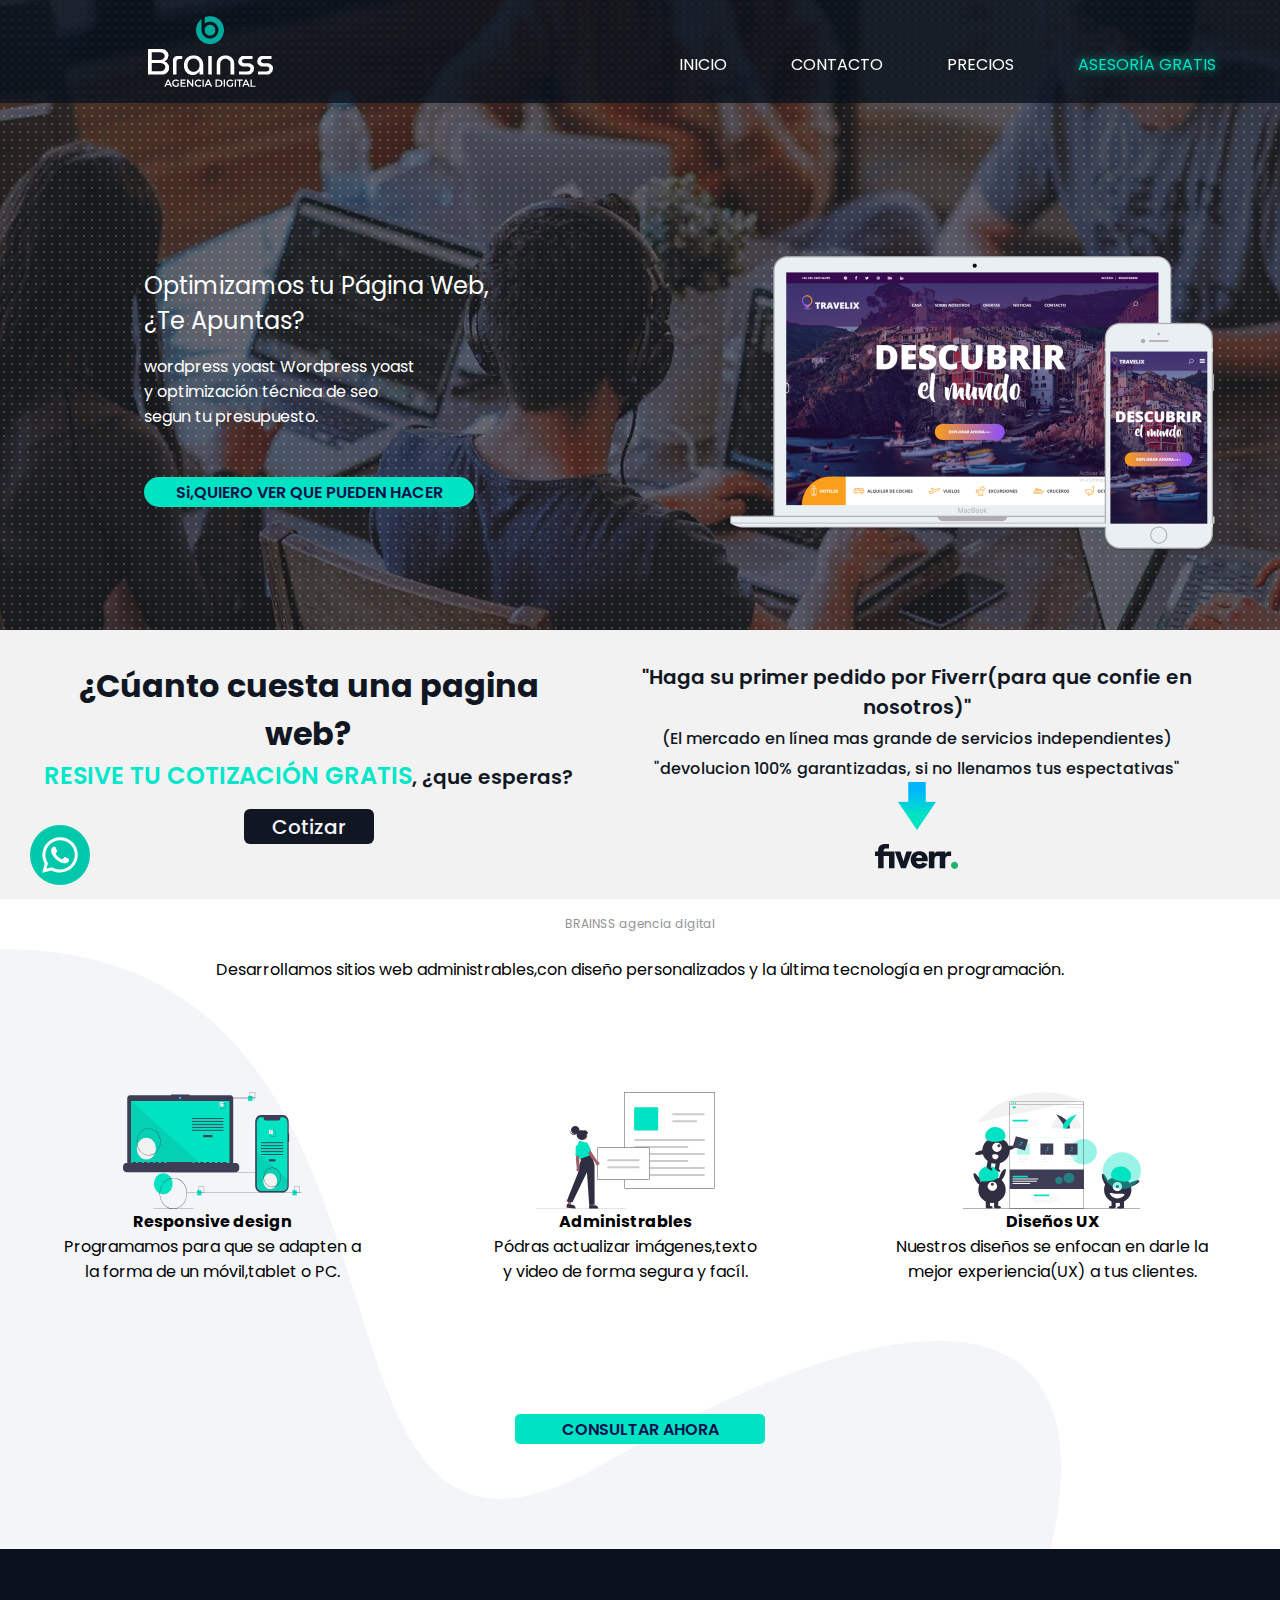
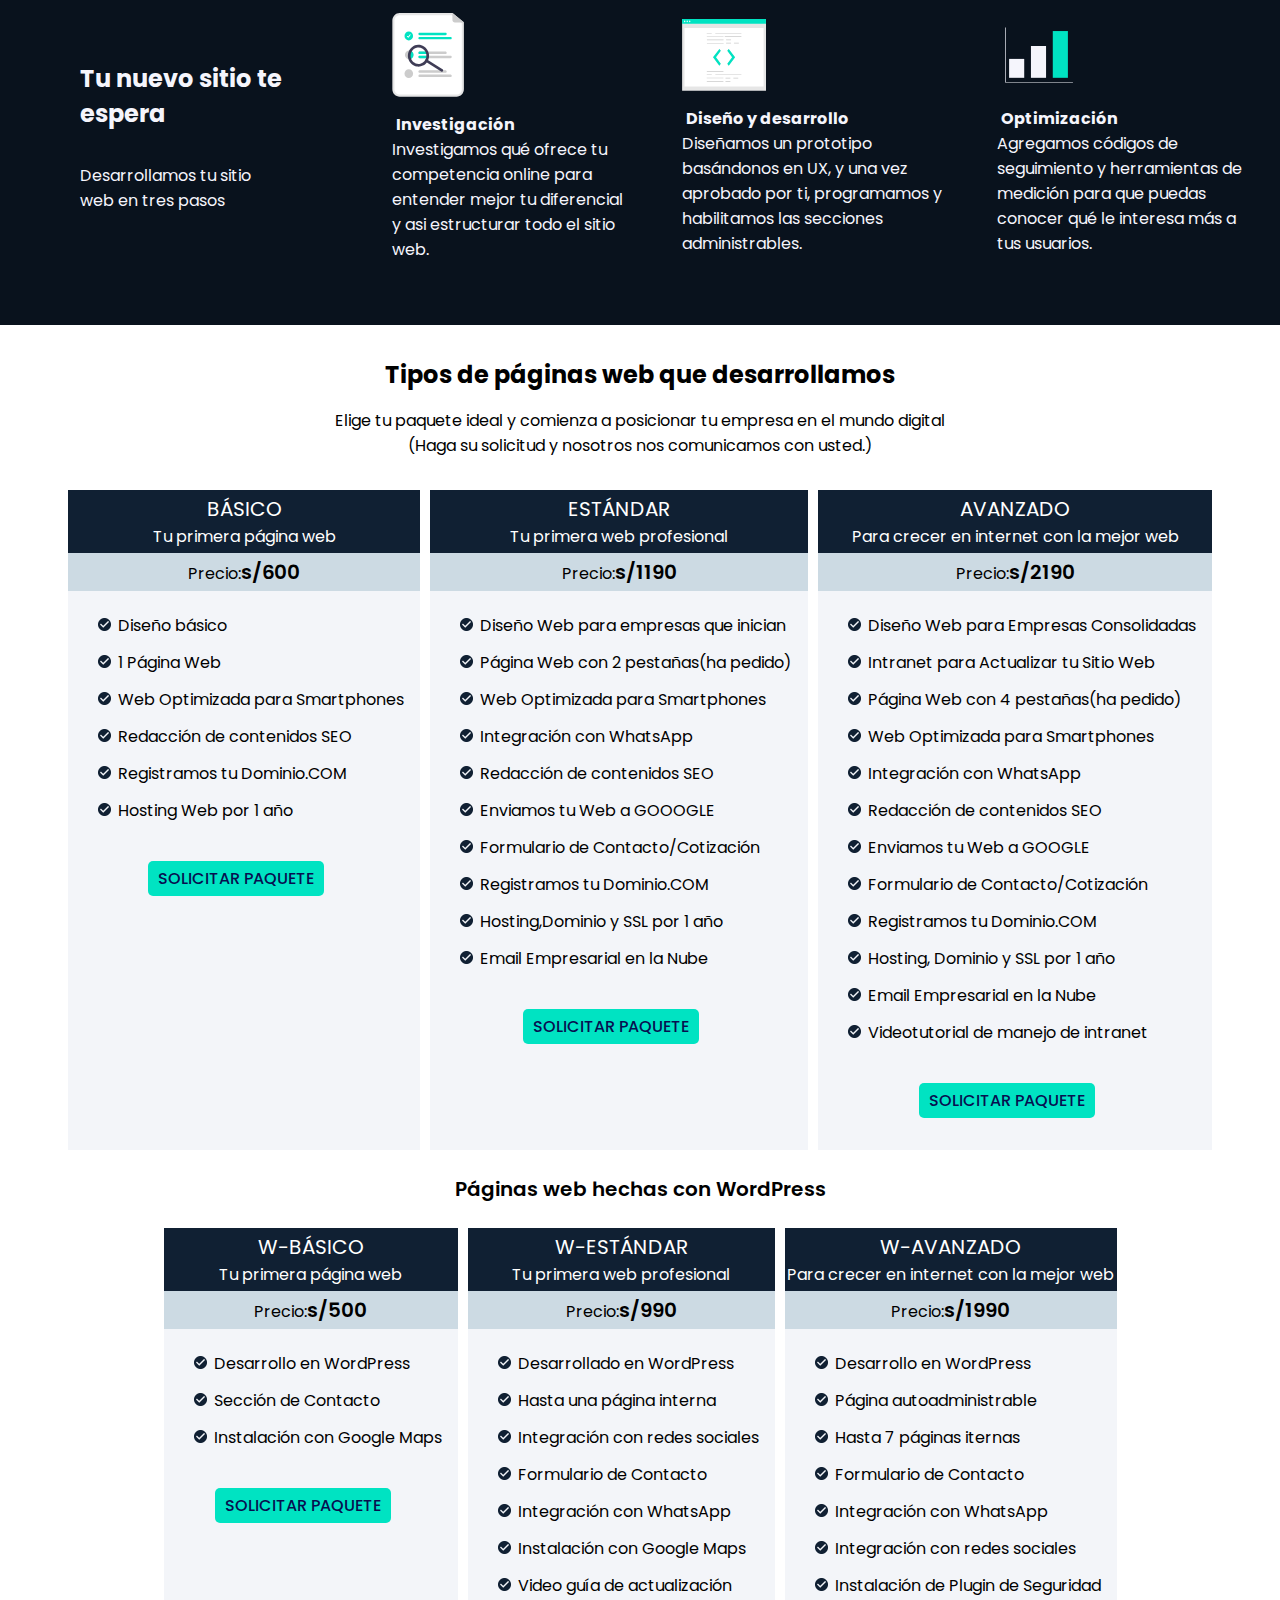
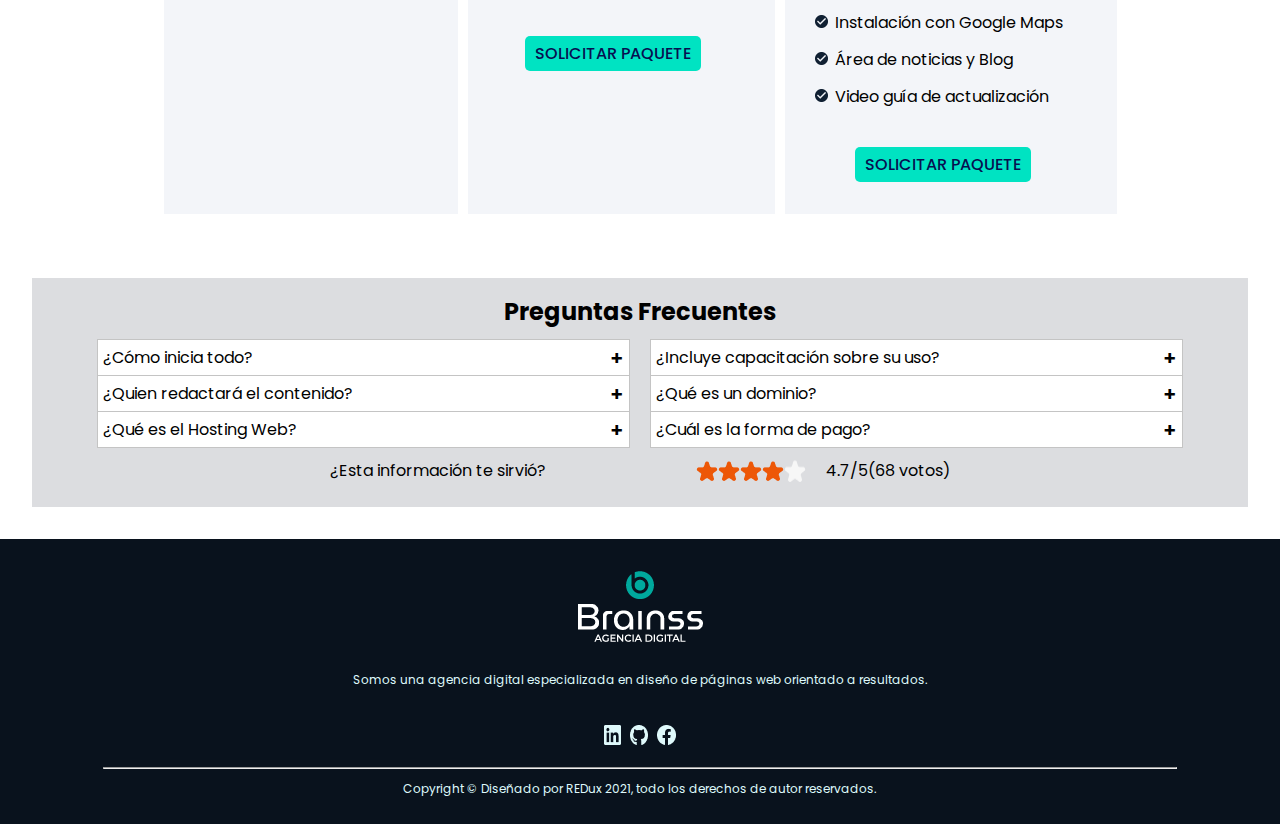
==== commit a69bc089: "Update index.html" ====
--- a/index.html
+++ b/index.html
@@ -43,11 +43,11 @@
             <div class="article-div__main-cuerpo">
                 <div class="div-div__cuerpo-mensaje">
                     <div class="article-div__main-encabezado">
-                        <p class="div-p__encabezado-principal" >Queremos Crear Tu Página Web, <br class="br-false">¿Te Apuntas?</p>
+                        <p class="div-p__encabezado-principal" >Optimizamos tu Página Web, <br class="br-false">¿Te Apuntas?</p>
                     </div>
                     <div class="div-div__mensaje-mensaje">
-                        <div class="div-div__mensaje-textalign">
-                            Nos encanta diseñar sitios web</br> y siempre tendremos un proyecto</br> que se ajuste a tu presupuesto.
+                        <div class="div-div__mensaje-textalign">wordpress yoast
+                            Wordpress yoast</br> y optimización técnica de seo</br> segun tu presupuesto.
                         </div>
                     </div>
                     <div class="div-div__mensaje-button">
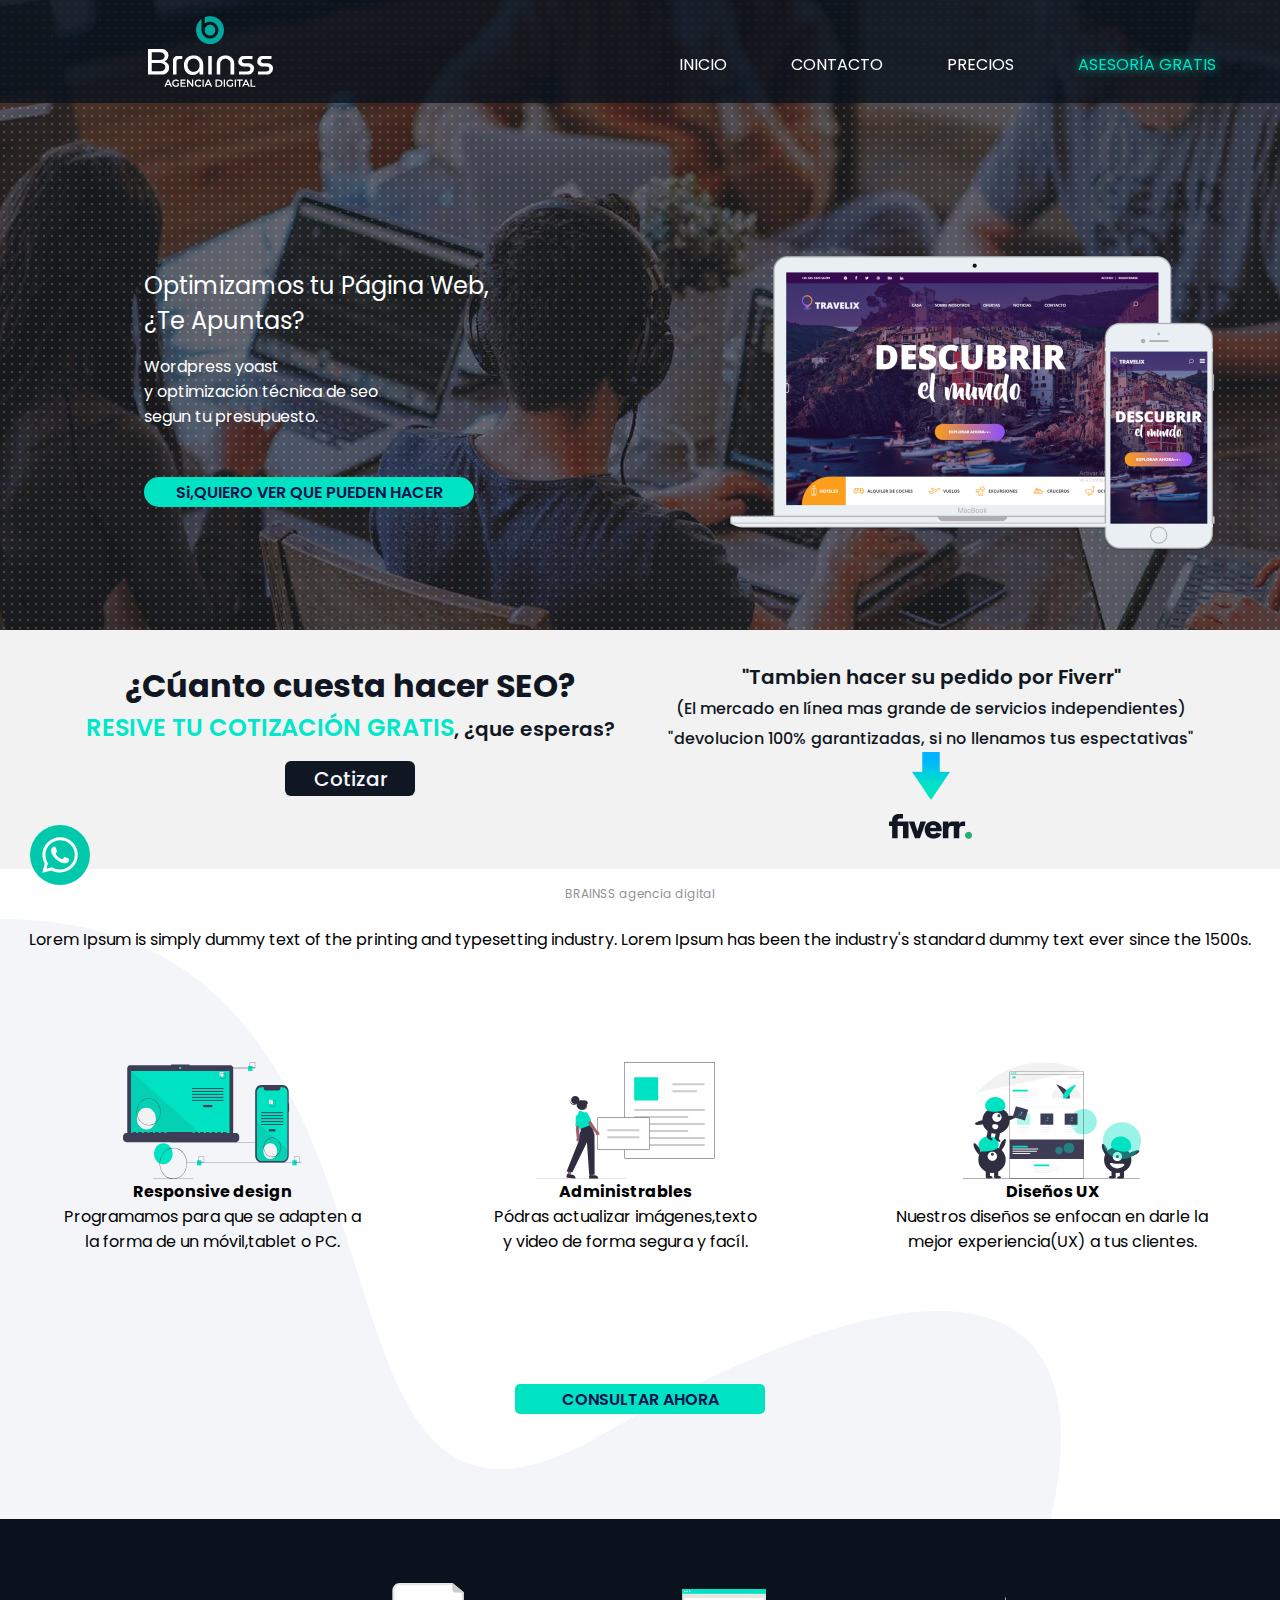
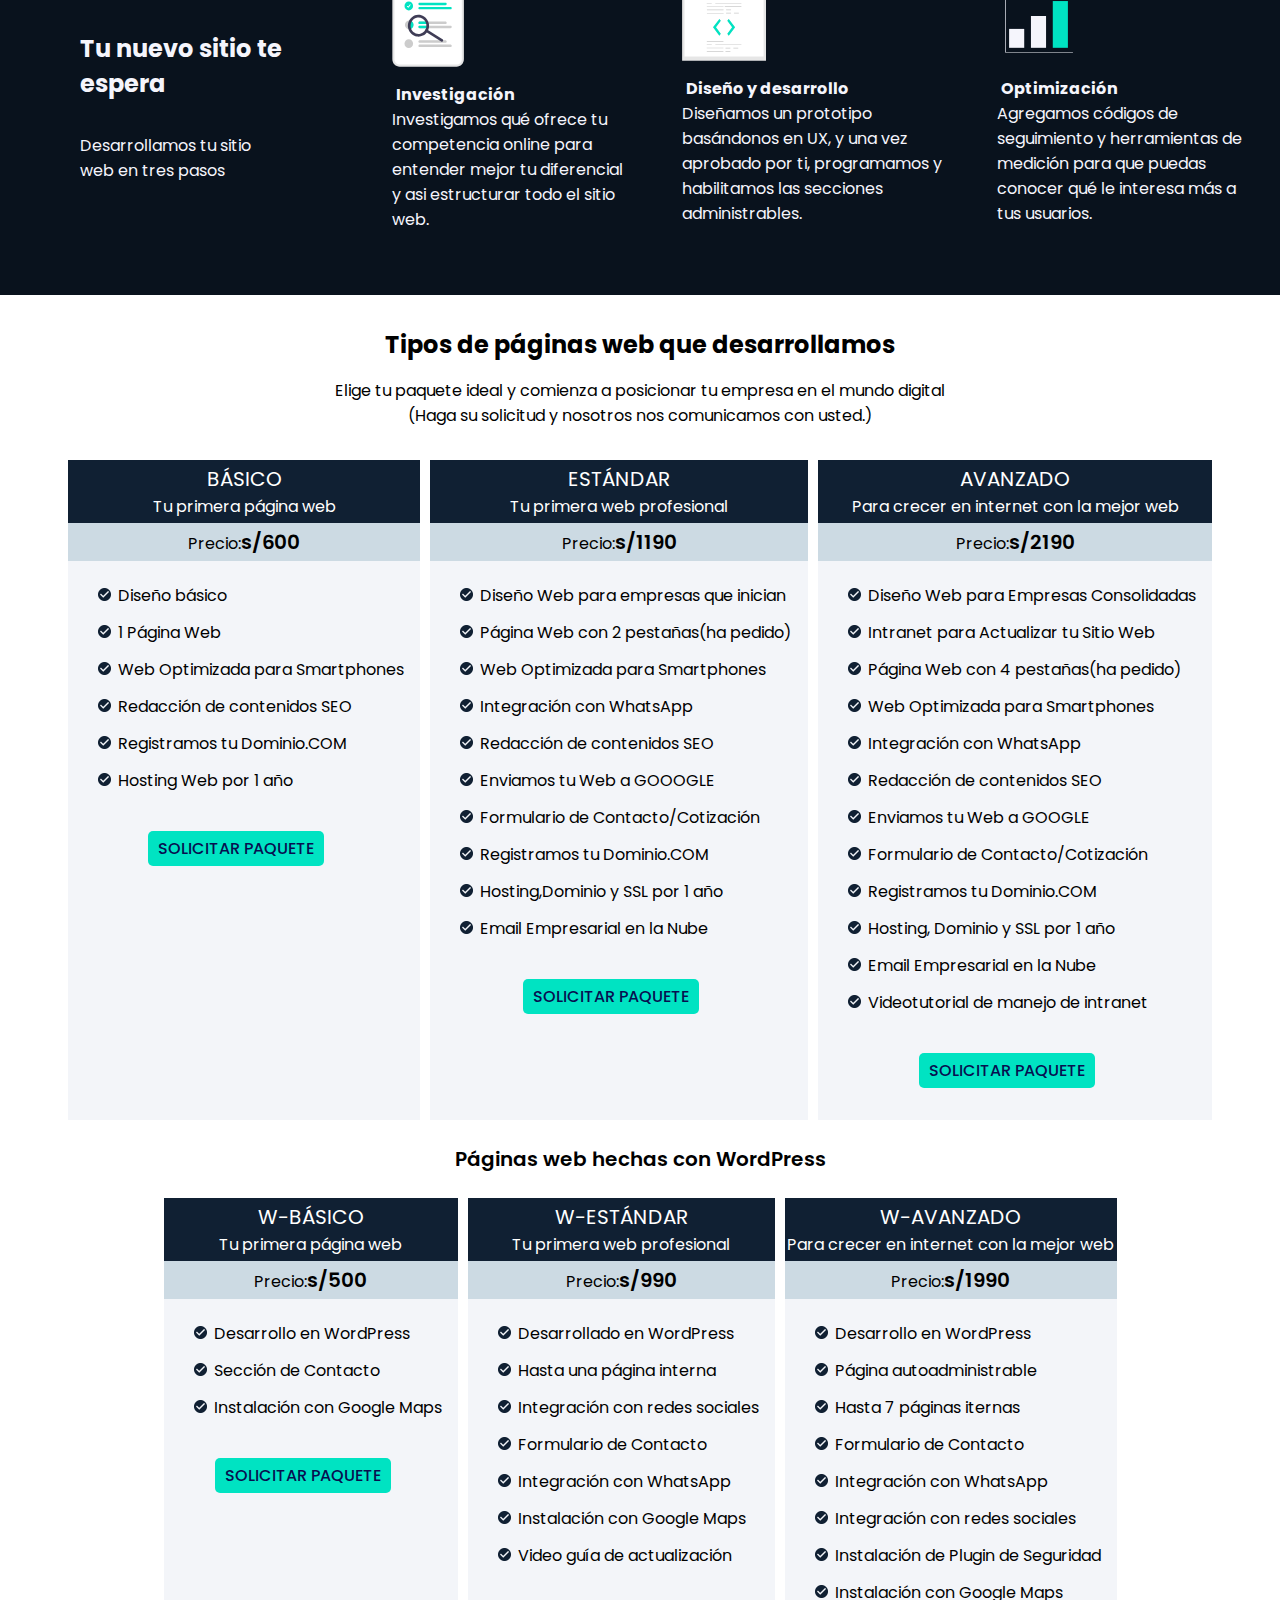
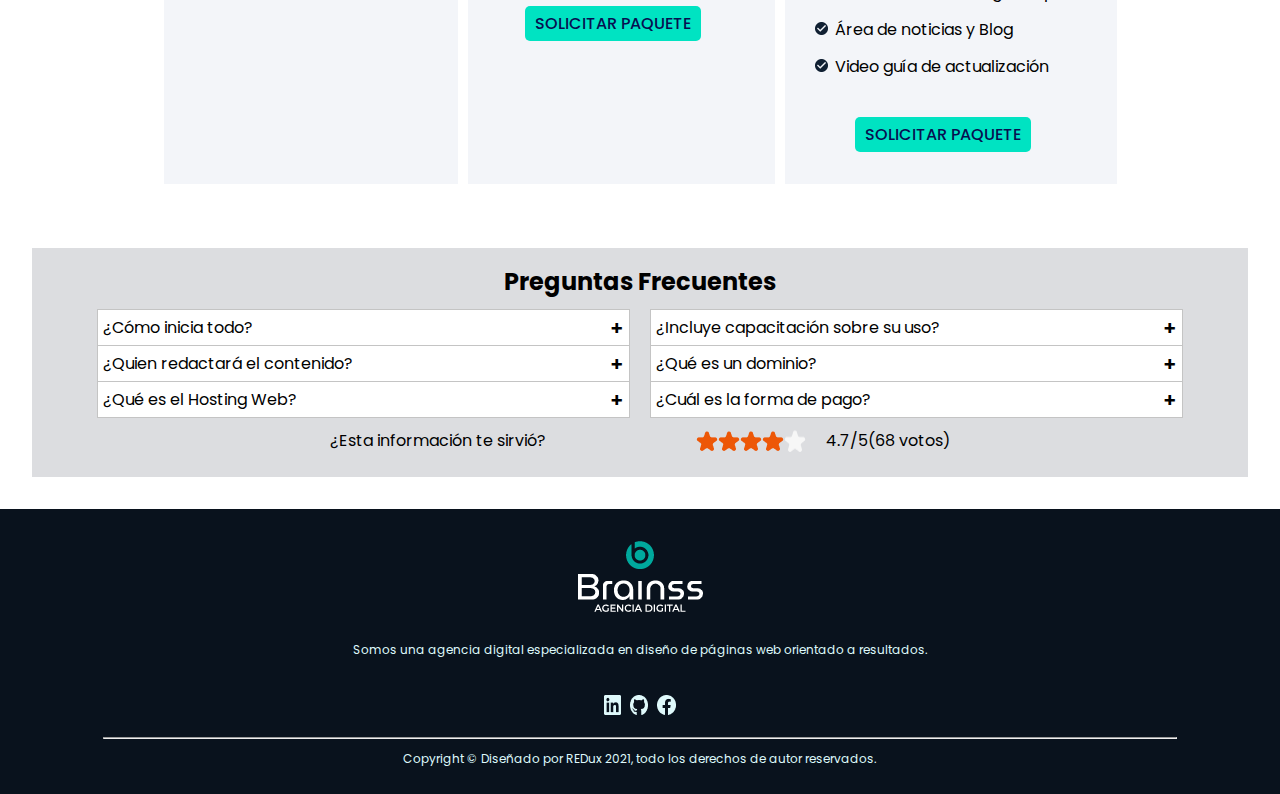
==== commit dfd4a4da: "Update index.html" ====
--- a/index.html
+++ b/index.html
@@ -46,7 +46,7 @@
                         <p class="div-p__encabezado-principal" >Optimizamos tu Página Web, <br class="br-false">¿Te Apuntas?</p>
                     </div>
                     <div class="div-div__mensaje-mensaje">
-                        <div class="div-div__mensaje-textalign">wordpress yoast
+                        <div class="div-div__mensaje-textalign">
                             Wordpress yoast</br> y optimización técnica de seo</br> segun tu presupuesto.
                         </div>
                     </div>
@@ -71,7 +71,7 @@
 
     <section class="mensaj">
         <div class="oferta">
-            <h1>¿Cúanto cuesta una pagina web?</h1>
+            <h1>¿Cúanto cuesta hacer SEO?</h1>
             <div class="baner"><span class="baner-spam">RESIVE TU COTIZACIÓN GRATIS</span>, ¿que esperas?</div>
             <div class="box-button-cotizar">
                 <div class="button-cotizar">
@@ -81,7 +81,7 @@
             </div>
         </div>
         <div class="fiverr">
-            <div>"Haga su primer pedido por Fiverr(para que confie en nosotros)"<br>
+            <div>"Tambien hacer su pedido por Fiverr"<br>
                <span> (El mercado en línea mas grande de servicios independientes) <br>
                        <span class="devolucion" >"devolucion 100% garantizadas, si no llenamos tus espectativas"</span></span>
                 <br> <span class="fiverr-arrow"> <img src="image/fiverr-arrow.png" alt=""></span></div>
@@ -100,8 +100,8 @@
             BRAINSS agencia digital
             </p>
             <p class="div-p__encabezado-texto div-p__encabezado-texto_texto2">
-                Desarrollamos sitios web administrables,con diseño personalizados y la última
-                tecnología en programación.
+                Lorem Ipsum is simply dummy text of the printing and typesetting industry.
+                Lorem Ipsum has been the industry's standard dummy text ever since the 1500s.
             </p>
         </div>
         <div class="section-div__diseño section-div__diseño-items">
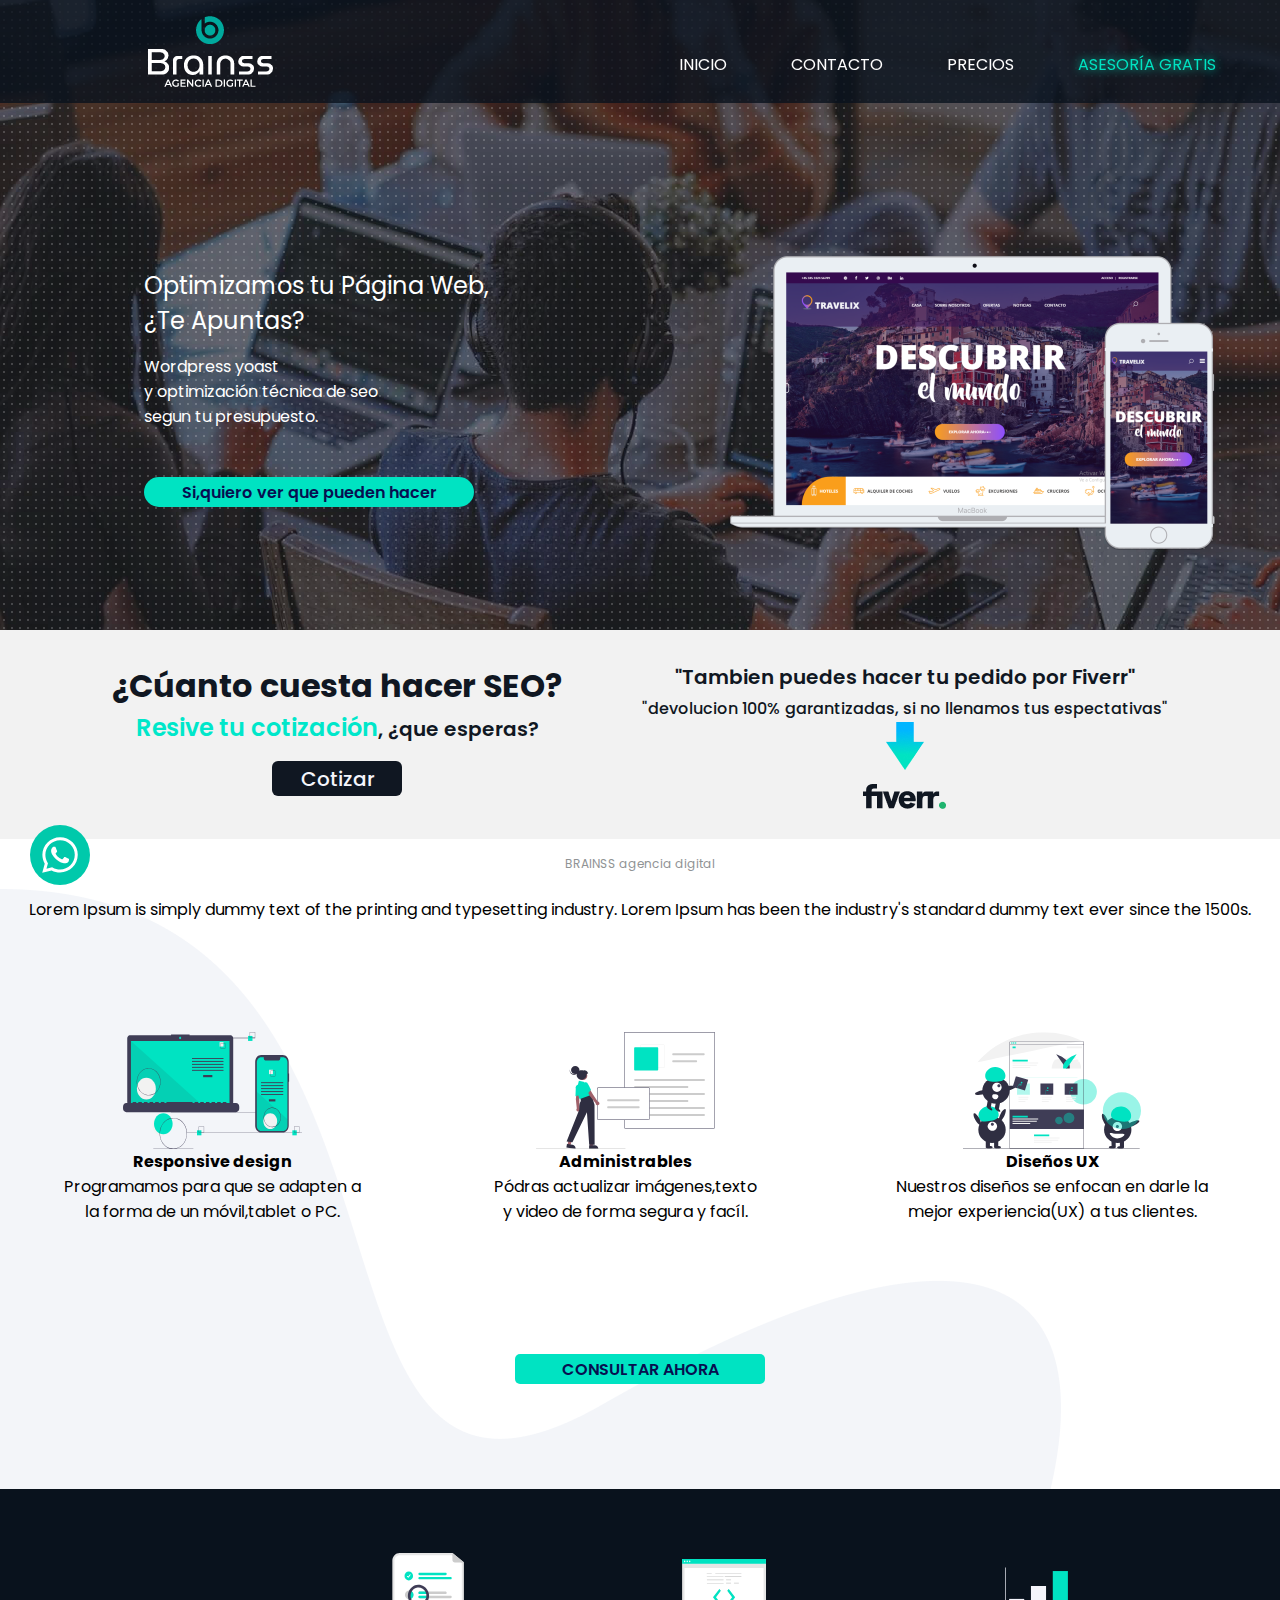
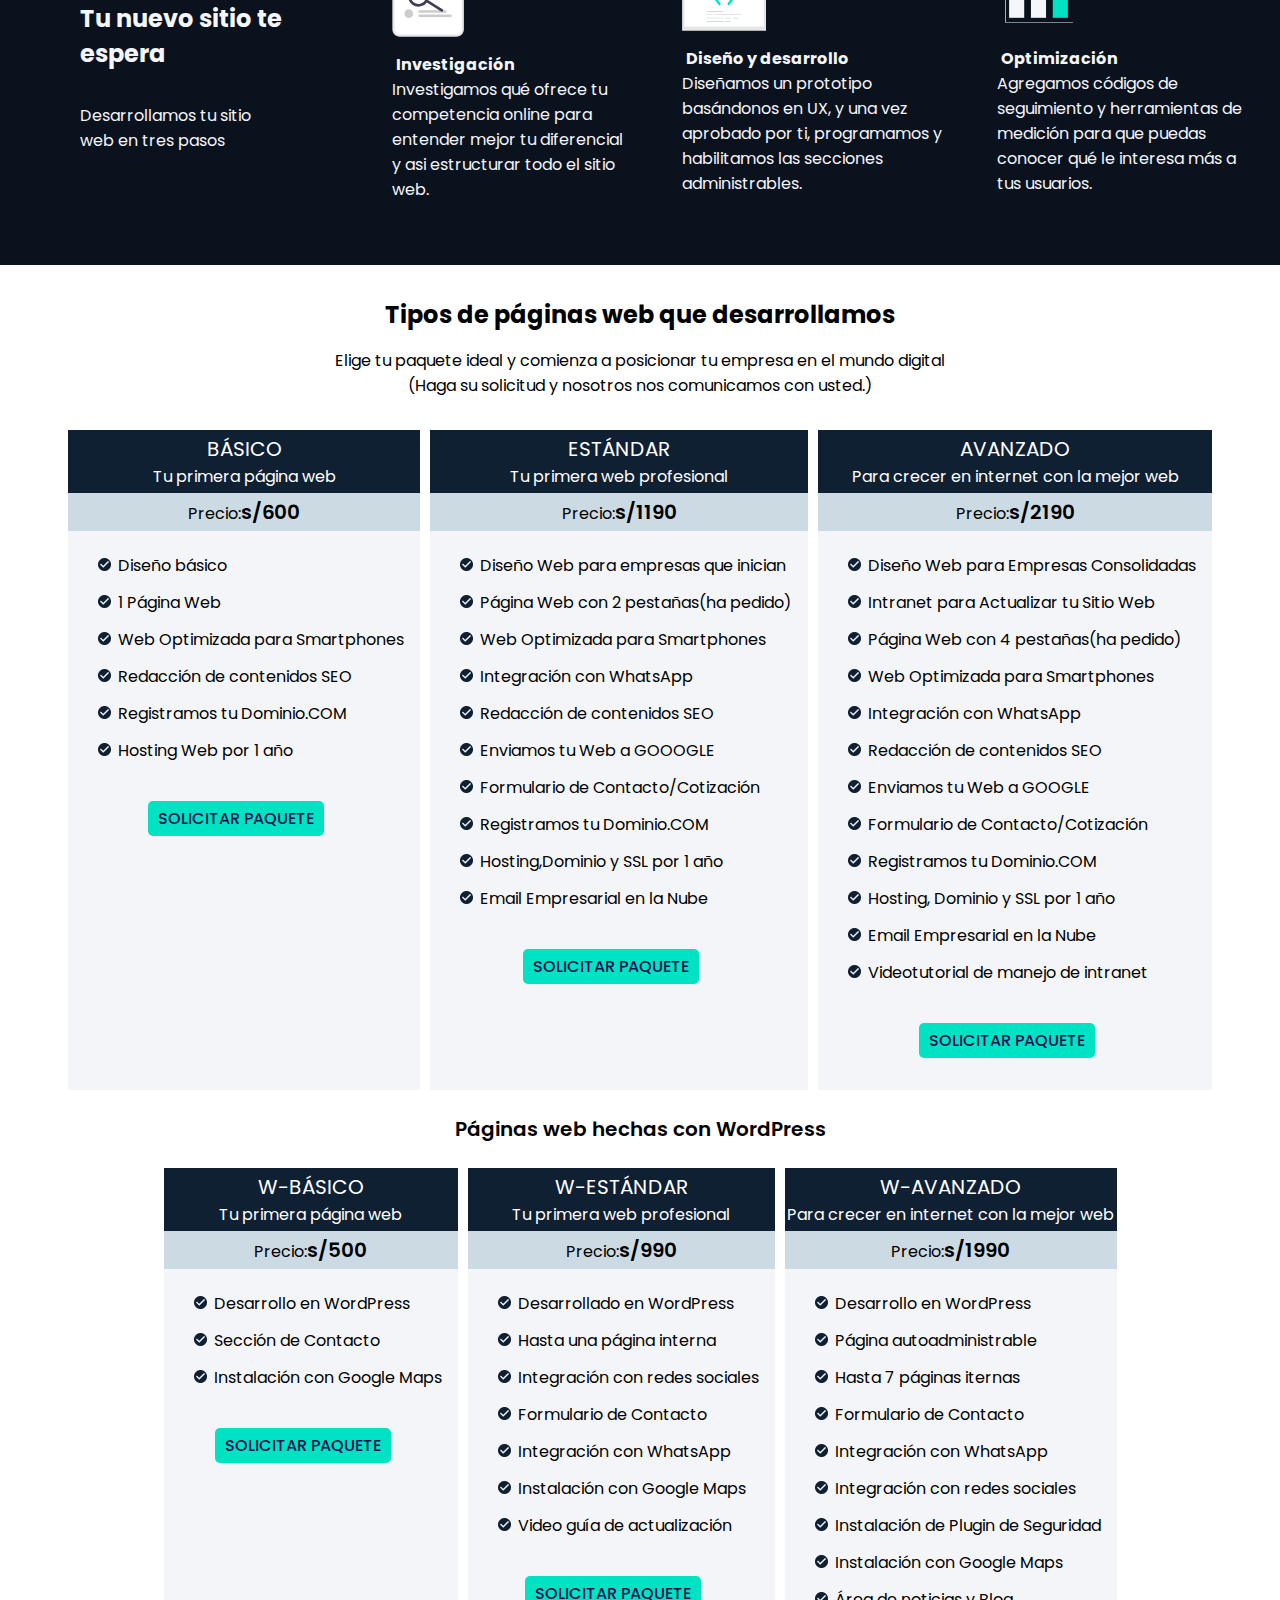
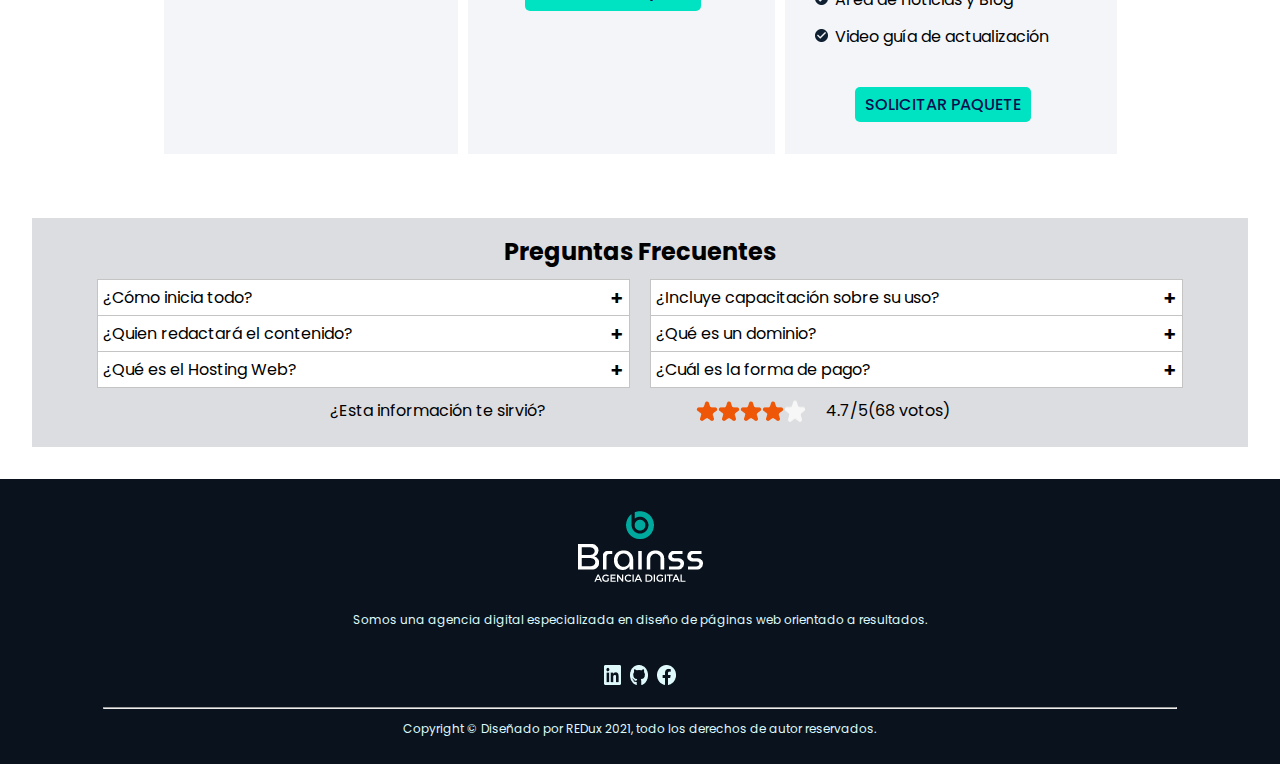
==== commit 55f25671: "Update index.html" ====
--- a/index.html
+++ b/index.html
@@ -52,7 +52,7 @@
                     </div>
                     <div class="div-div__mensaje-button">
                         <div class="div-div__button-button_color1 div-div__button-button_color1-width2">
-                            <a class="div-a__button div-a__button-enlace_color1" href="#paquetes">Si,QUIERO VER QUE PUEDEN HACER</a>
+                            <a class="div-a__button div-a__button-enlace_color1" href="#paquetes">Si,quiero ver que pueden hacer</a>
                         </div>
                     </div>
                 </div>
@@ -72,7 +72,7 @@
     <section class="mensaj">
         <div class="oferta">
             <h1>¿Cúanto cuesta hacer SEO?</h1>
-            <div class="baner"><span class="baner-spam">RESIVE TU COTIZACIÓN GRATIS</span>, ¿que esperas?</div>
+            <div class="baner"><span class="baner-spam">Resive tu cotización</span>, ¿que esperas?</div>
             <div class="box-button-cotizar">
                 <div class="button-cotizar">
                    <a class="a-cotizar" target="_blank" href="cotizar.html">
@@ -81,8 +81,8 @@
             </div>
         </div>
         <div class="fiverr">
-            <div>"Tambien hacer su pedido por Fiverr"<br>
-               <span> (El mercado en línea mas grande de servicios independientes) <br>
+            <div>"Tambien puedes hacer tu pedido por Fiverr"<br>
+               <span>
                        <span class="devolucion" >"devolucion 100% garantizadas, si no llenamos tus espectativas"</span></span>
                 <br> <span class="fiverr-arrow"> <img src="image/fiverr-arrow.png" alt=""></span></div>
             <div class="fiverr-icon">
